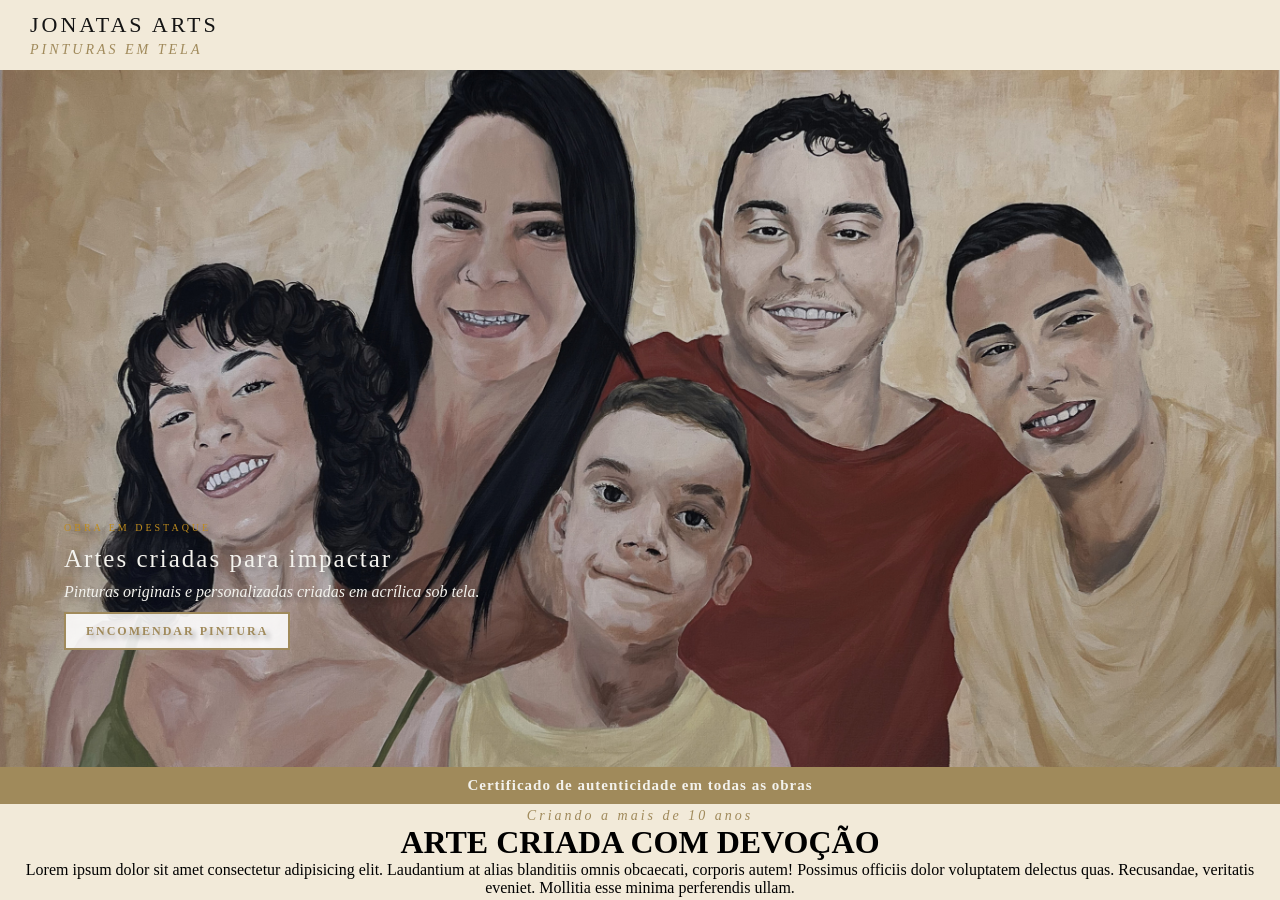
==== index.html @ 467273cc "Banner dourado  de 'autenticidade'" ====
<!doctype html>
<html lang="pt-br">
  <head>
    <meta charset="UTF-8" />
    <meta name="viewport" content="width=device-width, initial-scale=1.0" />
    <link rel="stylesheet" href="style.css" />

    <link
      rel="shortcut icon"
      href="multimidia/LOGO OFICIAL3.1.png"
      type="image/x-icon"/>

    <title>Jonatas Arts</title>
  </head>

  <body>

    <header>
      <div class="logo">
        <h1>JONATAS ARTS</h1>
        <h2>PINTURAS EM TELA</h2>
      </div>
    </header>

    <section class="banner-inicial">
      <div class="conteudo-banner">
        <p>OBRA EM DESTAQUE</p>
        <h1>Artes criadas para impactar</h1>
        <h2>Pinturas originais e personalizadas criadas em acrílica sob tela.</h2>
        <a class="btn-encomendar" href="#wa.me/5535998554749" target="_blank">ENCOMENDAR PINTURA</a>
      </div>
      <div class="autenticidade">
      <h2>Certificado de autenticidade em todas as obras</h2>
      </div>
    </section>
    
    <div class="introducao">
        <h2>Criando a mais de 10 anos</h2>
        <h1>ARTE CRIADA COM DEVOÇÃO</h1>
        <p> Lorem ipsum dolor sit amet consectetur adipisicing elit. Laudantium at alias blanditiis omnis obcaecati, corporis autem! Possimus officiis dolor voluptatem delectus quas. Recusandae, veritatis eveniet. Mollitia esse minima perferendis ullam.</p>
    </div>

  </body>
</html>
---- style.css ----
/* !!!Editar as fontes do documento!!!*/

* {
  margin: 0;
  padding: 0;
  box-sizing: border-box;
}
body{
    background-color: #f2ead9;
}

header {
    background-color: #f2ead9;
    height: 70px;
    display: flex;
    align-items: center;
    justify-content: flex-start;
    padding: 30px;
}

.logo h1 {
    font-family: "Playfair Display", serif;
    font-weight: 500;
    font-size: 22px;
    letter-spacing: 3px;
    color: #141414;
}

.logo h2 {
    font-family: "Playfair Display", serif;
    font-style: italic;
    font-weight: 500;
    font-size: 14px;
    letter-spacing: 3px;
    color: #a08a5b;
    margin-top: 4px;
}


.banner-inicial{
   position: relative;
   min-height: 80vh;
   justify-content: flex-start;
   background-image: url(multimidia/banner-P.jpg);
   background-size: cover;
   background-position: center;
   background-repeat: no-repeat;
   background-attachment: scroll;
}

.conteudo-banner{
    padding-top: 50vh;
    padding-left: 5%;
    padding-bottom: 5%;
    margin-bottom: 5%;
    text-shadow: 4px 4px 5px rgba(0, 0, 0, 0.3);

}

.conteudo-banner p{
    font-family: 'allrounder monument', serif;
    font-size: 10px;
    color:#bf8c1e;
    letter-spacing: 3px;
    padding: 2px 0px ;
    margin-bottom: 10px ;
    font-weight: 100;
    text-shadow: 4px 4px 5px rgba(0, 0, 0, 0.451);
}
.conteudo-banner h1{
    font-size: 25px;
    color: #f3f2ed;
    margin-bottom: 10px;
    font-family: ''allrounder monument', serif';
    letter-spacing: 2px;
    font-weight: 400;
    width: 90%;
}
.conteudo-banner h2{
    font-size: 16px;
    color: #f3f2ed;
    margin-bottom: 20px;
    font-family:  ;
    font-weight: 500;
    font-style: italic;
     width: 90%;
}

.btn-encomendar{
    font-size: 12px;
    letter-spacing: 2px;
    font-weight: 600;
    color: #a08a5b;
    text-decoration: none;
    padding: 10px 20px ;
    background-color: #ffffffe2;
    border: 2px solid#a08a5b;

}

.autenticidade{
    display: flex;
    align-items: center;
    justify-content: center;
    background-color: #a08a5b;
    color: #f3f2ed;
    padding: 10px 14px;
    letter-spacing: 1px;
    font-size: 10px;
    font-weight:300;
    flex-wrap: wrap;


}
.introducao{
    background-color: #f2ead9;
    text-align: center;

}

.introducao h2{
    font-style: italic;
    font-weight: 500;
    font-size: 14px;
    letter-spacing: 3px;
    color: #a08a5b;
    margin-top: 4px;

}

@media(min-width: 480px){ /* tablets e notebooks*/
.banner-inicial{
    background-image: url(multimidia/banner-M.jpg);
}

.conteudo-banner {
    padding-top: 50vh;
}

}

@media(min-width:1050px ){  /* monitores maiores */


}
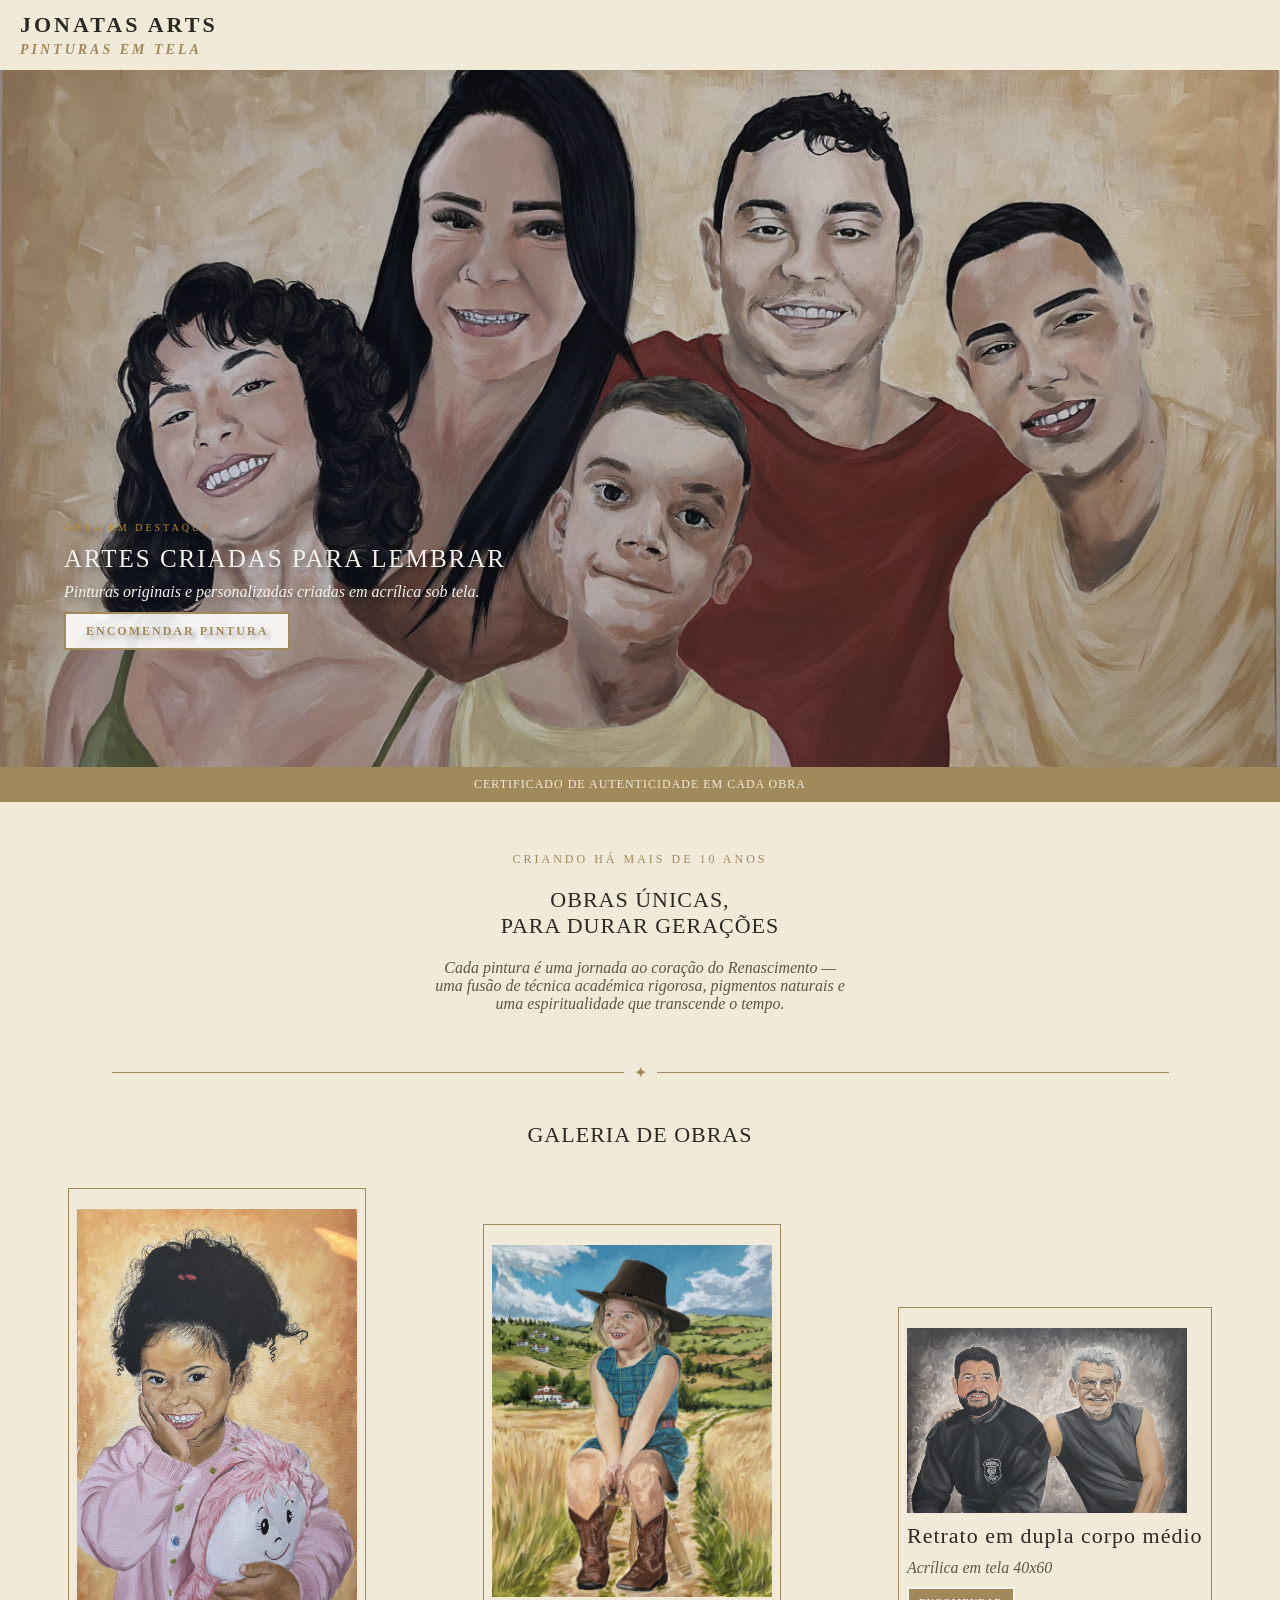
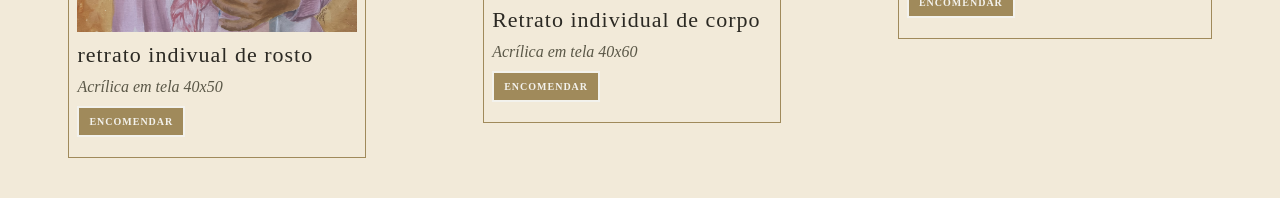
==== commit a5cea7fa: "Galeria de Arte Criei os cards da galeria de arte e os links para wpp." ====
--- a/index.html
+++ b/index.html
@@ -25,19 +25,51 @@
     <section class="banner-inicial">
       <div class="conteudo-banner">
         <p>OBRA EM DESTAQUE</p>
-        <h1>Artes criadas para impactar</h1>
+        <h1>ARTES CRIADAS PARA LEMBRAR</h1>
         <h2>Pinturas originais e personalizadas criadas em acrílica sob tela.</h2>
-        <a class="btn-encomendar" href="#wa.me/5535998554749" target="_blank">ENCOMENDAR PINTURA</a>
+        <a class="btn-encomendar" href="https://wa.me/5535998554749?text=Ol%C3%A1!%20Gostaria%20de%20saber%20mais%20sobre%20seu%20trabalho." target="_blank">ENCOMENDAR PINTURA</a>
       </div>
       <div class="autenticidade">
-      <h2>Certificado de autenticidade em todas as obras</h2>
+      <p>CERTIFICADO DE AUTENTICIDADE EM CADA OBRA</p>
       </div>
     </section>
     
     <div class="introducao">
-        <h2>Criando a mais de 10 anos</h2>
-        <h1>ARTE CRIADA COM DEVOÇÃO</h1>
-        <p> Lorem ipsum dolor sit amet consectetur adipisicing elit. Laudantium at alias blanditiis omnis obcaecati, corporis autem! Possimus officiis dolor voluptatem delectus quas. Recusandae, veritatis eveniet. Mollitia esse minima perferendis ullam.</p>
+        <h2>CRIANDO HÁ MAIS DE 10 ANOS</h2>
+        <h1>OBRAS ÚNICAS, <br> PARA DURAR GERAÇÕES</h1>
+        <p> Cada pintura é uma jornada ao coração do Renascimento — uma fusão de técnica académica rigorosa, pigmentos naturais e uma espiritualidade que transcende o tempo.</p>
+    </div>
+    
+    <div class="divisor">
+      <hr class="line">
+      <span class="estrela">✦</span>
+      <hr class="line">
+    </div>
+
+     <h1 class="titulo-galeria">GALERIA DE OBRAS </h1>
+
+    <div class="galeria-pinturas"> 
+      <div class="layout-pintura">
+        <img class="pintura" src="multimidia/menina-de-rosa.png" alt="retrato indivudual de rosto">
+        <h1 class="titulo-pintura">retrato indivual de rosto</h1>
+        <p class="descricao-pintura">Acrílica em tela 40x50</p>
+         <a class="btn-encomendar-p" href="https://wa.me/5535998554749?text=Ol%C3%A1%2C%20Gostaria%20de%20fazer%20um%20or%C3%A7amento!" target="_blank">ENCOMENDAR</a>
+      </div>
+
+      <div class="layout-pintura">
+        <img class="pintura" src="multimidia/menina-de-chapeu.png" alt="Retrato individual de corpo">
+        <h1 class="titulo-pintura">Retrato individual de corpo</h1>
+        <p class="descricao-pintura">Acrílica em tela 40x60</p>
+         <a class="btn-encomendar-p" href="https://wa.me/5535998554749?text=Ol%C3%A1%2C%20Gostaria%20de%20fazer%20um%20or%C3%A7amento!" target="_blank">ENCOMENDAR</a>
+      </div>
+
+      <div class="layout-pintura">
+        <img class="pintura" src="multimidia/pai.png" alt="Retrato individual de corpo">
+        <h1 class="titulo-pintura">Retrato em dupla corpo médio</h1>
+        <p class="descricao-pintura">Acrílica em tela 40x60</p>
+         <a class="btn-encomendar-p" href="https://wa.me/5535998554749?text=Ol%C3%A1%2C%20Gostaria%20de%20fazer%20um%20or%C3%A7amento!" target="_blank">ENCOMENDAR</a>
+      </div>
+
     </div>
 
   </body>
--- a/style.css
+++ b/style.css
@@ -10,28 +10,24 @@
 }
 
 header {
+    display: flex;
+    align-items: center;
+    justify-content: flex-start;
+    padding: 15px 20px;
     background-color: #f2ead9;
     height: 70px;
-    display: flex;
-    align-items: center;
-    justify-content: flex-start;
-    padding: 30px;
+    letter-spacing: 3px;
+    font-weight: 500;
 }
 
 .logo h1 {
-    font-family: "Playfair Display", serif;
-    font-weight: 500;
-    font-size: 22px;
-    letter-spacing: 3px;
-    color: #141414;
+    font-size: 22px;
+    color: #2B2923;
 }
 
 .logo h2 {
-    font-family: "Playfair Display", serif;
-    font-style: italic;
-    font-weight: 500;
+    font-style: italic;
     font-size: 14px;
-    letter-spacing: 3px;
     color: #a08a5b;
     margin-top: 4px;
 }
@@ -58,7 +54,6 @@
 }
 
 .conteudo-banner p{
-    font-family: 'allrounder monument', serif;
     font-size: 10px;
     color:#bf8c1e;
     letter-spacing: 3px;
@@ -70,27 +65,25 @@
 .conteudo-banner h1{
     font-size: 25px;
     color: #f3f2ed;
+    font-weight: 400;
+    letter-spacing: 2px;
     margin-bottom: 10px;
-    font-family: ''allrounder monument', serif';
-    letter-spacing: 2px;
-    font-weight: 400;
     width: 90%;
 }
 .conteudo-banner h2{
     font-size: 16px;
     color: #f3f2ed;
+    font-weight: 500;
+    font-style: italic;
     margin-bottom: 20px;
-    font-family:  ;
-    font-weight: 500;
-    font-style: italic;
-     width: 90%;
+    width: 90%;
 }
 
 .btn-encomendar{
     font-size: 12px;
+    color: #a08a5b;
+    font-weight: 600;
     letter-spacing: 2px;
-    font-weight: 600;
-    color: #a08a5b;
     text-decoration: none;
     padding: 10px 20px ;
     background-color: #ffffffe2;
@@ -102,30 +95,122 @@
     display: flex;
     align-items: center;
     justify-content: center;
+    text-align: center;
     background-color: #a08a5b;
+    padding: 10px 5px;
+    flex-wrap: wrap;
+}
+.autenticidade p {
+    font-size: 12px;
+    color: #f2ead9;
+    letter-spacing: 1px;
+    font-weight: 100;
+}
+.introducao{
+    display: flex;
+    flex-direction: column;
+    align-items: center;
+    text-align: center;
+    justify-content: center;
+    color: #2B2923;
+    text-align: center;
+    max-width: 450px;
+    margin: 0 auto;
+    padding: 50px 20px;
+}
+
+.introducao h2{
+    font-size: 12px;
+    color: #a08a5b;
+    font-weight: 100;
+    letter-spacing: 3px;
+}
+
+.introducao h1{
+    font-size: 22px;
+    font-weight: 100;
+    letter-spacing: 1px;
+    padding-top: 20px;
+}
+.introducao p{
+    font-size: 16px;
+    color: #5a5747;
+    font-weight: 100;
+    font-style: italic;
+    padding-top: 20px;
+
+}
+.divisor{
+    display: flex;
+    gap: 10px;
+    align-items: center;
+    justify-content: center;
+}
+.line{
+  border: none;
+  height: 1px; 
+  width: 40%;
+  background-color: #a08a5b; 
+}
+.estrela{
+  color: #a08a5b;
+}
+
+.titulo-galeria{
+    font-size: 22px;
+    color: #2B2923;
+    font-weight: 100;
+    letter-spacing: 1px;
+    padding-top: 40px;
+    text-align: center;
+}
+.galeria-pinturas{
+    display: flex;
+    flex-wrap: wrap;
+    margin: 0 auto;
+    align-items: center;
+    justify-content: center;
+    padding: 40px 20px;
+    gap:20px ;
+   
+}
+
+.layout-pintura{
+    display: flex;
+    flex-direction: column;
+    margin: 0 auto;
+    align-items: flex-start;
+    justify-content: flex-start;
+    padding: 20px 8px;
+    border: 1px solid #a08a5b;
+}
+.pintura{
+  
+    width: 280px;
+}
+.titulo-pintura{
+    font-size: 22px;
+    color: #2B2923;
+    font-weight: 100;
+    letter-spacing: 1px;
+    padding-top: 10px;
+}
+.descricao-pintura{
+    font-size: 16px;
+    color: #5a5747;
+    font-weight: 100;
+    font-style: italic;
+    padding: 10px 0px;
+}
+.btn-encomendar-p{
+    font-size: 10px;
     color: #f3f2ed;
-    padding: 10px 14px;
-    letter-spacing: 1px;
-    font-size: 10px;
-    font-weight:300;
-    flex-wrap: wrap;
-
-
-}
-.introducao{
-    background-color: #f2ead9;
-    text-align: center;
-
-}
-
-.introducao h2{
-    font-style: italic;
-    font-weight: 500;
-    font-size: 14px;
-    letter-spacing: 3px;
-    color: #a08a5b;
-    margin-top: 4px;
-
+    font-weight: 700;
+    letter-spacing: 1px;
+    text-decoration: none;
+    padding: 8px 10px ;
+    background-color: #a08a5b;
+    border: 2px solid#f3f2ed;
 }
 
 @media(min-width: 480px){ /* tablets e notebooks*/
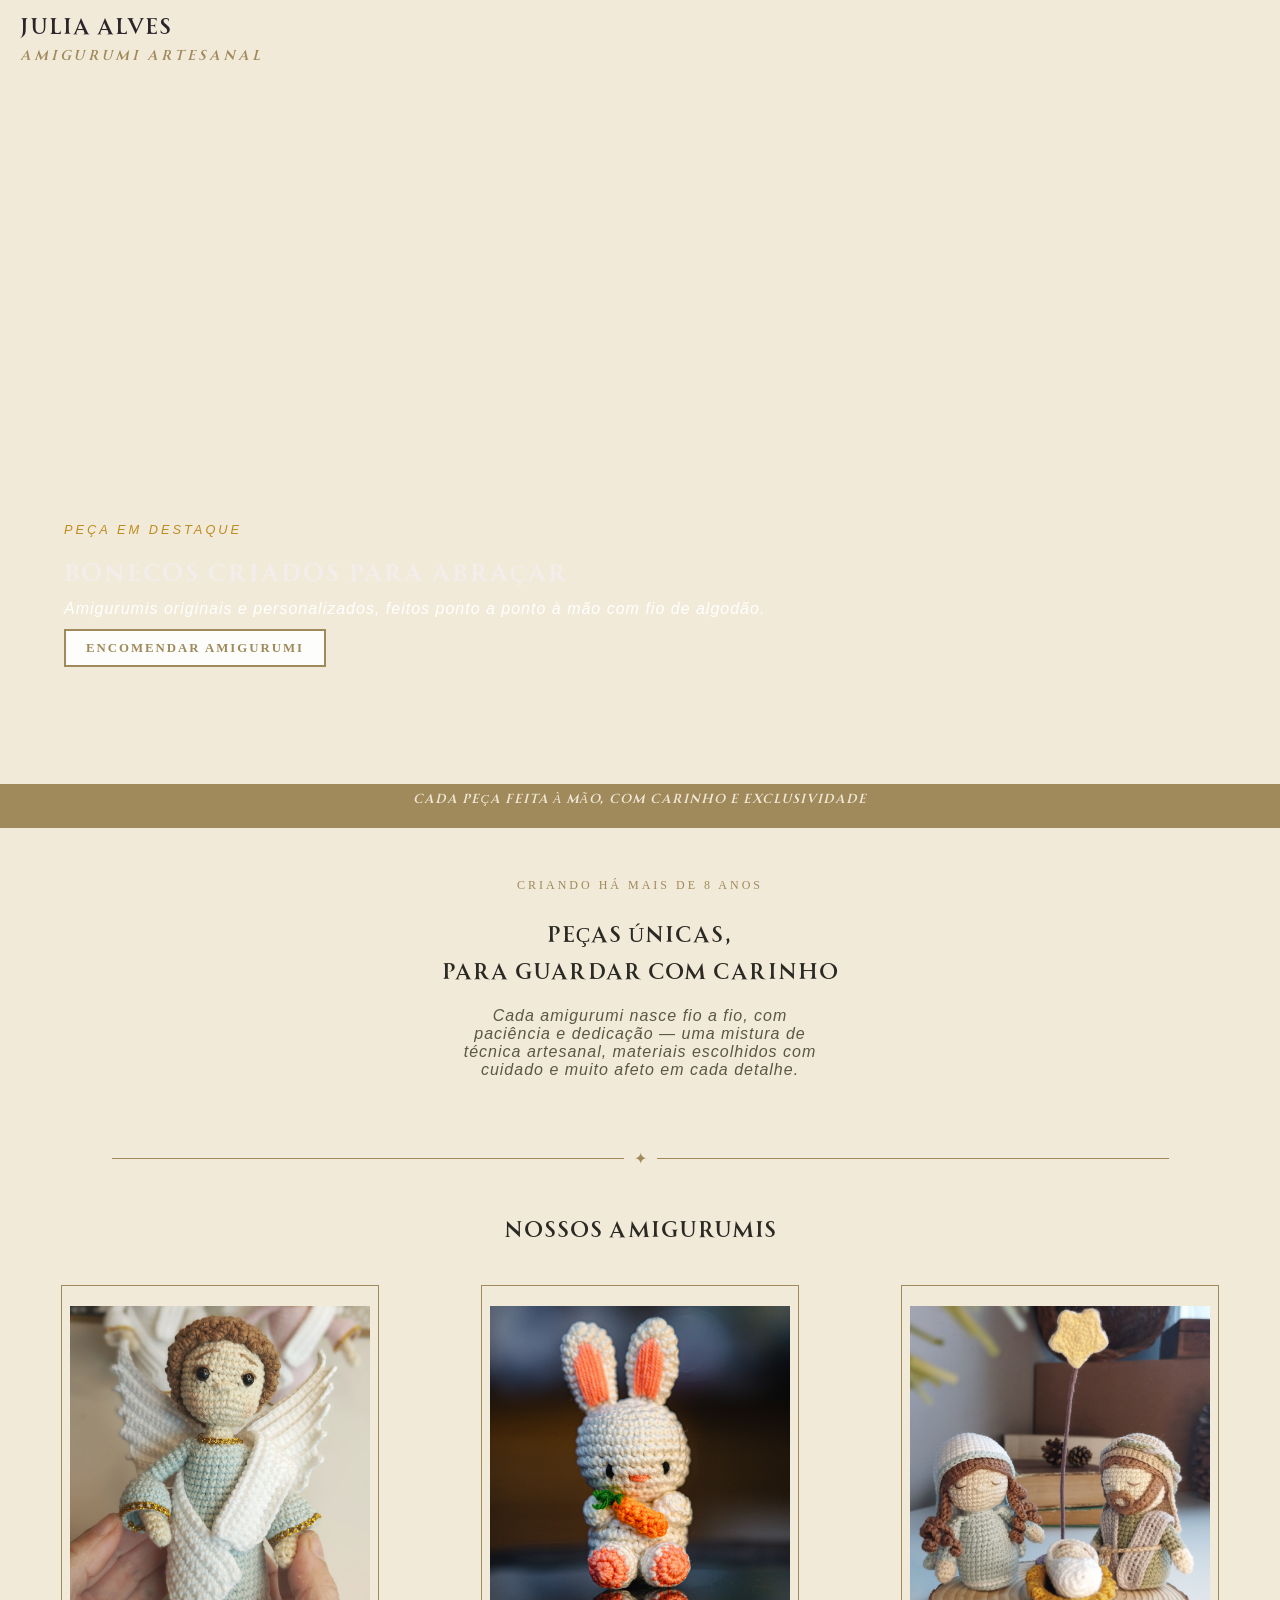
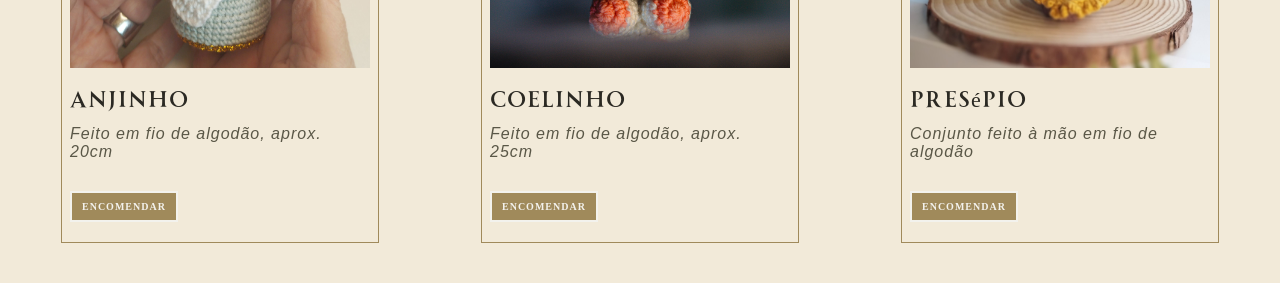
==== commit 4b7f9ab2: "Mudança de planos" ====
--- a/index.html
+++ b/index.html
@@ -4,40 +4,41 @@
     <meta charset="UTF-8" />
     <meta name="viewport" content="width=device-width, initial-scale=1.0" />
     <link rel="stylesheet" href="style.css" />
+    <link rel="shortcut icon" href="multimidia/flor.svg" type="image/x-icon">
 
     <link
       rel="shortcut icon"
-      href="multimidia/LOGO OFICIAL3.1.png"
+      href="#"
       type="image/x-icon"/>
 
-    <title>Jonatas Arts</title>
+    <title>Julia Amigurumi</title>
   </head>
 
   <body>
 
     <header>
       <div class="logo">
-        <h1>JONATAS ARTS</h1>
-        <h2>PINTURAS EM TELA</h2>
+        <h1>JULIA ALVES</h1>
+        <h2>AMIGURUMI ARTESANAL</h2>
       </div>
     </header>
 
     <section class="banner-inicial">
       <div class="conteudo-banner">
-        <p>OBRA EM DESTAQUE</p>
-        <h1>ARTES CRIADAS PARA LEMBRAR</h1>
-        <h2>Pinturas originais e personalizadas criadas em acrílica sob tela.</h2>
-        <a class="btn-encomendar" href="https://wa.me/5535998554749?text=Ol%C3%A1!%20Gostaria%20de%20saber%20mais%20sobre%20seu%20trabalho." target="_blank">ENCOMENDAR PINTURA</a>
+        <p class="tag-banner">PEÇA EM DESTAQUE</p>
+        <h1>BONECOS CRIADOS PARA ABRAÇAR</h1>
+        <p class="subtitulo-banner">Amigurumis originais e personalizados, feitos ponto a ponto à mão com fio de algodão.</p>
+        <a class="btn-encomendar" href="#" target="_blank">ENCOMENDAR AMIGURUMI</a>
       </div>
       <div class="autenticidade">
-      <p>CERTIFICADO DE AUTENTICIDADE EM CADA OBRA</p>
+      <p>CADA PEÇA FEITA À MÃO, COM CARINHO E EXCLUSIVIDADE</p>
       </div>
     </section>
     
     <div class="introducao">
-        <h2>CRIANDO HÁ MAIS DE 10 ANOS</h2>
-        <h1>OBRAS ÚNICAS, <br> PARA DURAR GERAÇÕES</h1>
-        <p> Cada pintura é uma jornada ao coração do Renascimento — uma fusão de técnica académica rigorosa, pigmentos naturais e uma espiritualidade que transcende o tempo.</p>
+        <h2>CRIANDO HÁ MAIS DE 8 ANOS</h2>
+        <h1>PEÇAS ÚNICAS, <br> PARA GUARDAR COM CARINHO</h1>
+        <p> Cada amigurumi nasce fio a fio, com paciência e dedicação — uma mistura de técnica artesanal, materiais escolhidos com cuidado e muito afeto em cada detalhe.</p>
     </div>
     
     <div class="divisor">
@@ -46,28 +47,28 @@
       <hr class="line">
     </div>
 
-     <h1 class="titulo-galeria">GALERIA DE OBRAS </h1>
+     <h1 class="titulo-galeria">NOSSOS AMIGURUMIS</h1>
 
     <div class="galeria-pinturas"> 
       <div class="layout-pintura">
-        <img class="pintura" src="multimidia/menina-de-rosa.png" alt="retrato indivudual de rosto">
-        <h1 class="titulo-pintura">retrato indivual de rosto</h1>
-        <p class="descricao-pintura">Acrílica em tela 40x50</p>
-         <a class="btn-encomendar-p" href="https://wa.me/5535998554749?text=Ol%C3%A1%2C%20Gostaria%20de%20fazer%20um%20or%C3%A7amento!" target="_blank">ENCOMENDAR</a>
+        <img class="pintura" src="multimidia/anjinho-p.jpg" alt="retrato indivudual de rosto">
+        <h1 class="titulo-pintura">Anjinho</h1>
+        <p class="descricao-pintura">Feito em fio de algodão, aprox. 20cm</p>
+         <a class="btn-encomendar-p" href="#" target="_blank">ENCOMENDAR</a>
       </div>
 
       <div class="layout-pintura">
-        <img class="pintura" src="multimidia/menina-de-chapeu.png" alt="Retrato individual de corpo">
-        <h1 class="titulo-pintura">Retrato individual de corpo</h1>
-        <p class="descricao-pintura">Acrílica em tela 40x60</p>
-         <a class="btn-encomendar-p" href="https://wa.me/5535998554749?text=Ol%C3%A1%2C%20Gostaria%20de%20fazer%20um%20or%C3%A7amento!" target="_blank">ENCOMENDAR</a>
+        <img class="pintura" src="multimidia/coelinho-p.jpg" alt="Retrato individual de corpo">
+        <h1 class="titulo-pintura">coelinho</h1>
+        <p class="descricao-pintura">Feito em fio de algodão, aprox. 25cm</p>
+         <a class="btn-encomendar-p" href="#" target="_blank">ENCOMENDAR</a>
       </div>
 
       <div class="layout-pintura">
-        <img class="pintura" src="multimidia/pai.png" alt="Retrato individual de corpo">
-        <h1 class="titulo-pintura">Retrato em dupla corpo médio</h1>
-        <p class="descricao-pintura">Acrílica em tela 40x60</p>
-         <a class="btn-encomendar-p" href="https://wa.me/5535998554749?text=Ol%C3%A1%2C%20Gostaria%20de%20fazer%20um%20or%C3%A7amento!" target="_blank">ENCOMENDAR</a>
+        <img class="pintura" src="multimidia/familia-p.jpg" alt="Retrato individual de corpo">
+        <h1 class="titulo-pintura">Presépio</h1>
+        <p class="descricao-pintura">Conjunto feito à mão em fio de algodão</p>
+         <a class="btn-encomendar-p" href="#" target="_blank">ENCOMENDAR</a>
       </div>
 
     </div>
--- a/style.css
+++ b/style.css
@@ -1,12 +1,43 @@
-/* !!!Editar as fontes do documento!!!*/
+@font-face{
+    font-family:  'Allrounder';  
+    src: url('fontes/Allrounder Monument Test/AllrounderMonumentTest-Book.otf') format(OpenType);
+    src: url('fontes/Allrounder Monument Test/AllrounderMonumentTest-Regular.otf') format(OpenType);
+    src: url('fontes/Allrounder Monument Test/AllrounderMonumentTest-Medium.otf') format(OpenType);
+}
+
+@import url('https://fonts.googleapis.com/css2?family=Montserrat:ital,wght@0,100..900;1,100..900&display=swap');
+
 
 * {
   margin: 0;
   padding: 0;
   box-sizing: border-box;
 }
+
 body{
     background-color: #f2ead9;
+}
+
+h1{
+    font-family: 'Allrounder',serif;
+    font-weight: 100;
+    font-size: 1.5em;
+    letter-spacing: 1px;
+}
+
+h2{
+   font-size: 1.2em;
+}
+
+p{
+    font-family: "Montserrat", sans-serif;
+    font-size: 1em;
+    color: #f3f2ed;
+    font-weight: 100;
+    letter-spacing: 1px;
+    font-style: italic;
+    margin-bottom: 20px;
+    width: 90%;
 }
 
 header {
@@ -22,65 +53,61 @@
 
 .logo h1 {
     font-size: 22px;
-    color: #2B2923;
+    font-family: 'Allrounder',serif;
+    font-weight: 100;
+    color: #2b232a;
 }
 
 .logo h2 {
+    font-family: 'Allrounder',serif;
+    font-weight: 100;
     font-style: italic;
     font-size: 14px;
     color: #a08a5b;
-    margin-top: 4px;
 }
 
 
 .banner-inicial{
    position: relative;
-   min-height: 80vh;
+   min-height: 70vh;
    justify-content: flex-start;
-   background-image: url(multimidia/banner-P.jpg);
+   background-image: url(multimidia/banner-p.jpg);
    background-size: cover;
    background-position: center;
    background-repeat: no-repeat;
    background-attachment: scroll;
 }
-
 .conteudo-banner{
     padding-top: 50vh;
     padding-left: 5%;
     padding-bottom: 5%;
     margin-bottom: 5%;
-    text-shadow: 4px 4px 5px rgba(0, 0, 0, 0.3);
-
-}
-
-.conteudo-banner p{
-    font-size: 10px;
+    
+
+}
+.tag-banner{
+    font-size: 0.8em;
     color:#bf8c1e;
     letter-spacing: 3px;
     padding: 2px 0px ;
     margin-bottom: 10px ;
     font-weight: 100;
-    text-shadow: 4px 4px 5px rgba(0, 0, 0, 0.451);
 }
 .conteudo-banner h1{
-    font-size: 25px;
-    color: #f3f2ed;
+    font-size: 1.5em;
+    color: #f3eded;
     font-weight: 400;
     letter-spacing: 2px;
     margin-bottom: 10px;
     width: 90%;
-}
-.conteudo-banner h2{
-    font-size: 16px;
-    color: #f3f2ed;
-    font-weight: 500;
-    font-style: italic;
-    margin-bottom: 20px;
-    width: 90%;
+    
+}
+.subtitulo-banner{
+    color: #ffffff;
 }
 
 .btn-encomendar{
-    font-size: 12px;
+    font-size: 0.8em;
     color: #a08a5b;
     font-weight: 600;
     letter-spacing: 2px;
@@ -92,18 +119,20 @@
 }
 
 .autenticidade{
-    display: flex;
-    align-items: center;
+    margin: auto;
+    display: flex;
     justify-content: center;
     text-align: center;
     background-color: #a08a5b;
-    padding: 10px 5px;
+    padding-top: 2px;
     flex-wrap: wrap;
+    max-height: 55px;
 }
 .autenticidade p {
-    font-size: 12px;
+    font-family: 'Allrounder',serif;
+    font-size: 0.8em;
     color: #f2ead9;
-    letter-spacing: 1px;
+    letter-spacing: px;
     font-weight: 100;
 }
 .introducao{
@@ -167,7 +196,6 @@
 .galeria-pinturas{
     display: flex;
     flex-wrap: wrap;
-    margin: 0 auto;
     align-items: center;
     justify-content: center;
     padding: 40px 20px;
@@ -176,6 +204,7 @@
 }
 
 .layout-pintura{
+    max-width: 350px;
     display: flex;
     flex-direction: column;
     margin: 0 auto;
@@ -185,10 +214,12 @@
     border: 1px solid #a08a5b;
 }
 .pintura{
-  
-    width: 280px;
+    width: 300px;
+    align-items: center;
+    justify-content: center;
 }
 .titulo-pintura{
+    max-width: 290px;
     font-size: 22px;
     color: #2B2923;
     font-weight: 100;
@@ -196,6 +227,7 @@
     padding-top: 10px;
 }
 .descricao-pintura{
+    max-width: 290px;
     font-size: 16px;
     color: #5a5747;
     font-weight: 100;
@@ -215,16 +247,12 @@
 
 @media(min-width: 480px){ /* tablets e notebooks*/
 .banner-inicial{
-    background-image: url(multimidia/banner-M.jpg);
-}
-
-.conteudo-banner {
-    padding-top: 50vh;
-}
-
-}
+    background-image: url(multimidia/banner-p.jpg);
+}
+
 
 @media(min-width:1050px ){  /* monitores maiores */
-
-
-}
+.banner-inicial{
+    background-image: url(multimidia/banner-p.jpg);
+
+}
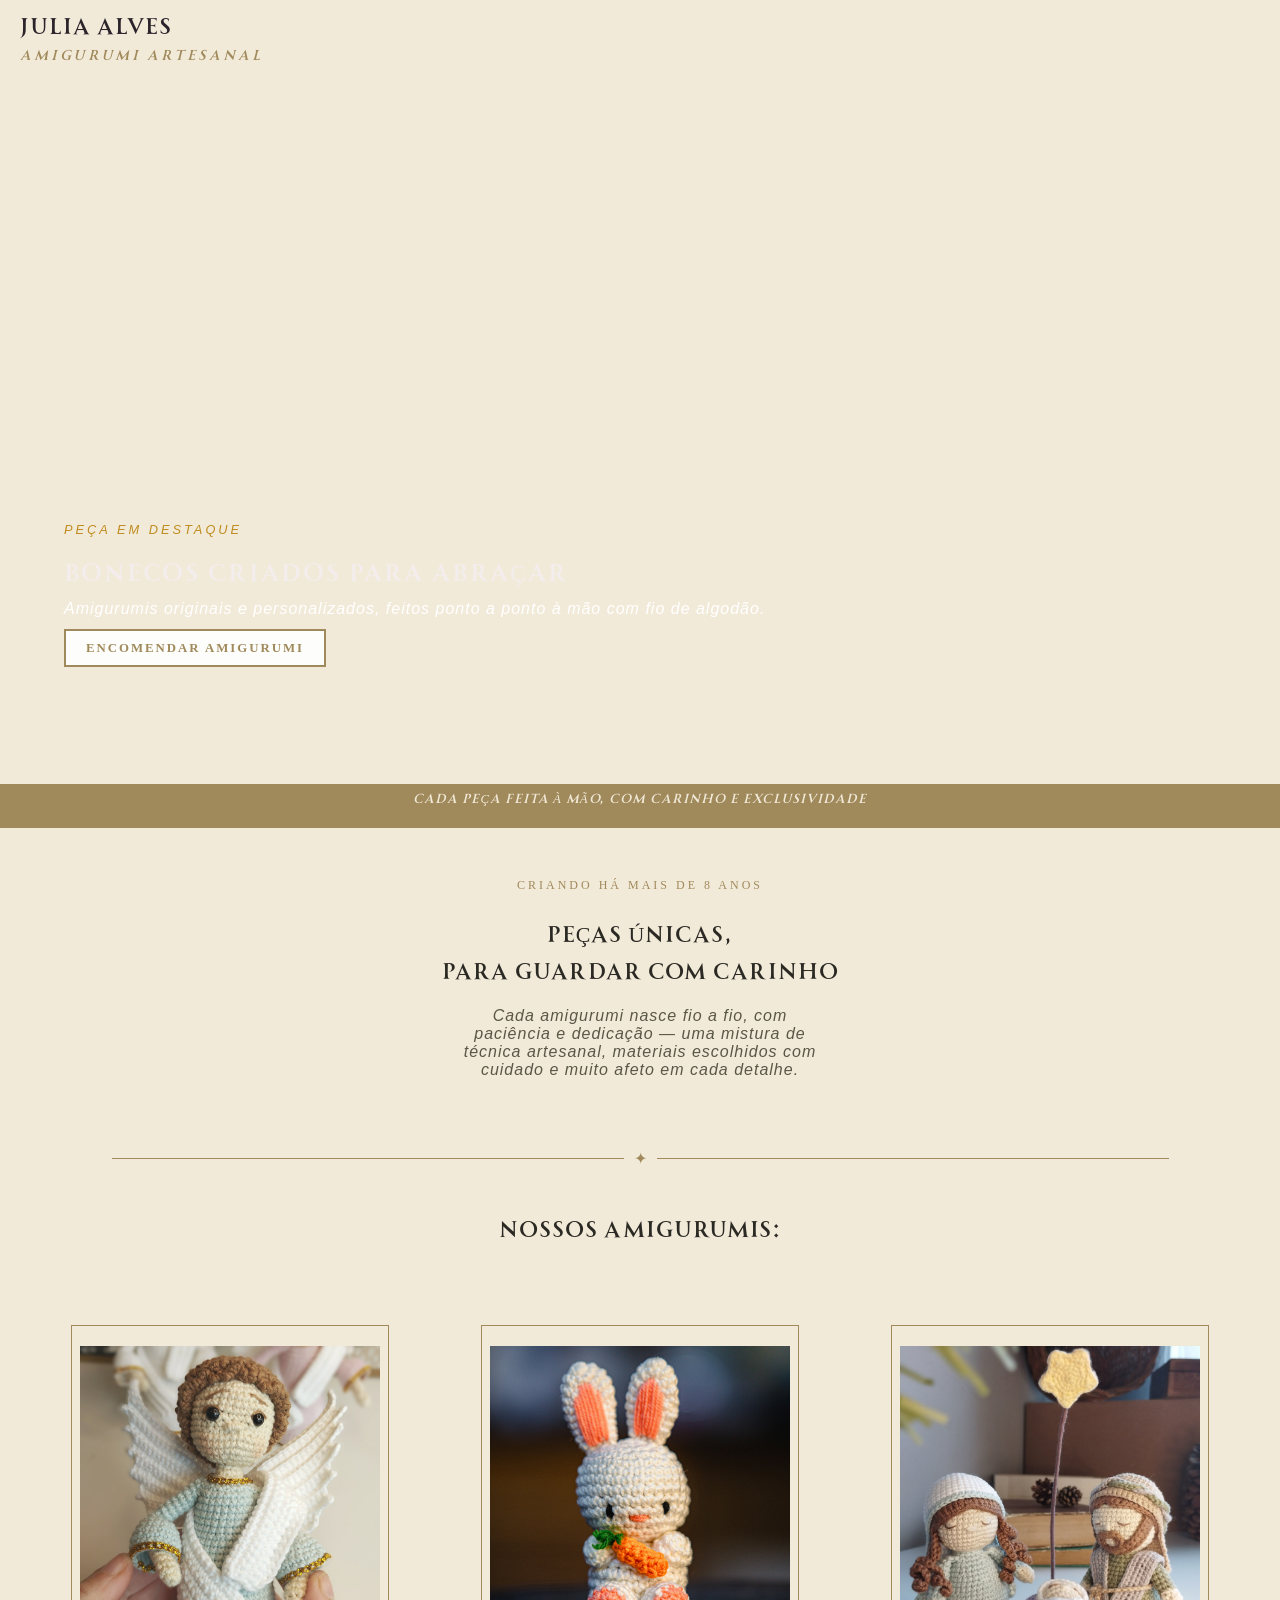
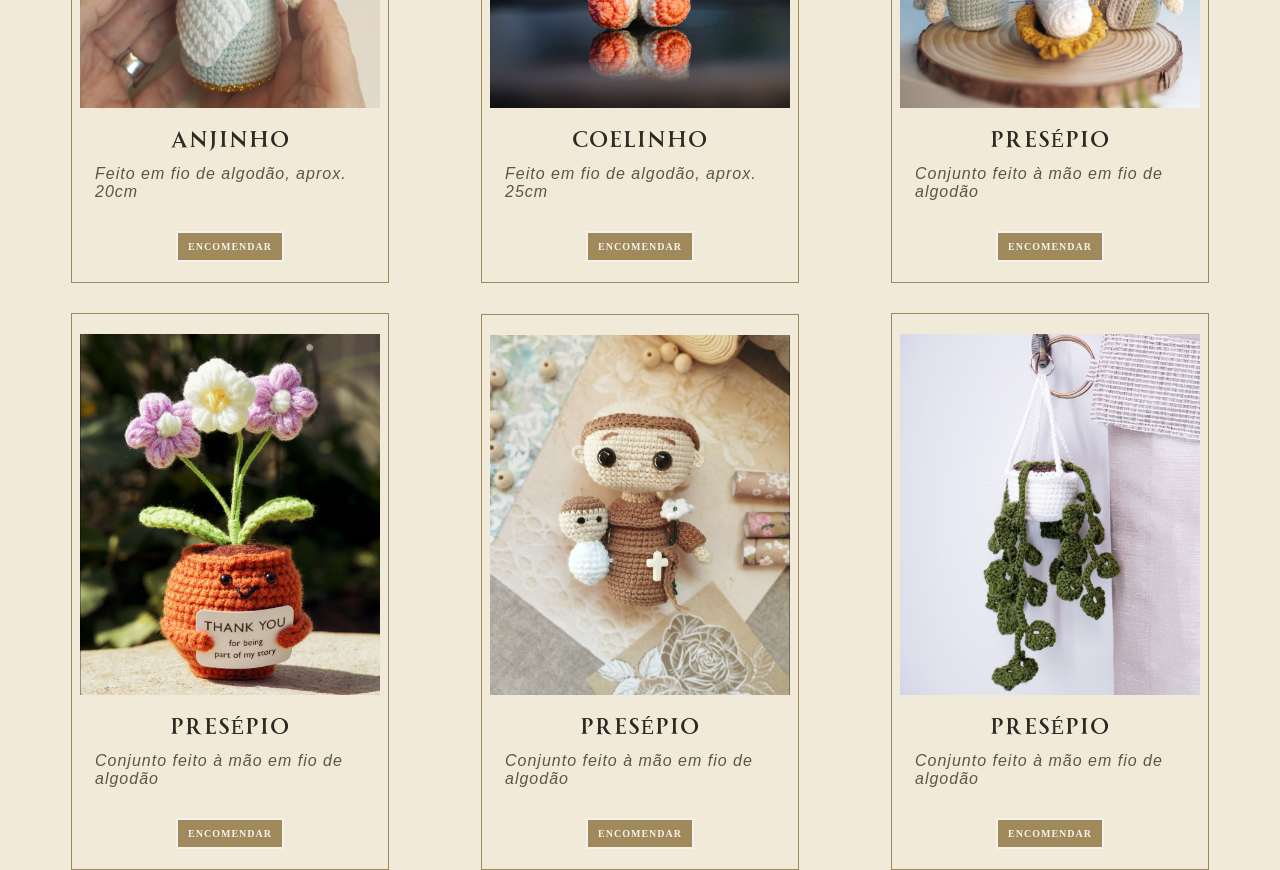
==== commit ff385b6d: "galeria de amigurumis" ====
--- a/index.html
+++ b/index.html
@@ -47,26 +47,47 @@
       <hr class="line">
     </div>
 
-     <h1 class="titulo-galeria">NOSSOS AMIGURUMIS</h1>
+     <h1 class="titulo-galeria"> NOSSOS AMIGURUMIS:</h1>
 
-    <div class="galeria-pinturas"> 
-      <div class="layout-pintura">
-        <img class="pintura" src="multimidia/anjinho-p.jpg" alt="retrato indivudual de rosto">
+    <div class="galeria-amigurumis"> 
+      <div class="layout-produto">
+        <img class="amigurumi" src="multimidia/anjinho-p.jpg" alt="retrato indivudual de rosto">
         <h1 class="titulo-pintura">Anjinho</h1>
         <p class="descricao-pintura">Feito em fio de algodão, aprox. 20cm</p>
          <a class="btn-encomendar-p" href="#" target="_blank">ENCOMENDAR</a>
       </div>
 
-      <div class="layout-pintura">
-        <img class="pintura" src="multimidia/coelinho-p.jpg" alt="Retrato individual de corpo">
+      <div class="layout-produto">
+        <img class="amigurumi" src="multimidia/coelinho-p.jpg" alt="Retrato individual de corpo">
         <h1 class="titulo-pintura">coelinho</h1>
         <p class="descricao-pintura">Feito em fio de algodão, aprox. 25cm</p>
          <a class="btn-encomendar-p" href="#" target="_blank">ENCOMENDAR</a>
       </div>
 
-      <div class="layout-pintura">
-        <img class="pintura" src="multimidia/familia-p.jpg" alt="Retrato individual de corpo">
-        <h1 class="titulo-pintura">Presépio</h1>
+      <div class="layout-produto">
+        <img class="amigurumi" src="multimidia/familia-p.jpg" alt="Retrato individual de corpo">
+        <h1 class="titulo-pintura">PresÉpio</h1>
+        <p class="descricao-pintura">Conjunto feito à mão em fio de algodão</p>
+         <a class="btn-encomendar-p" href="#" target="_blank">ENCOMENDAR</a>
+      </div>
+
+      <div class="layout-produto">
+        <img class="amigurumi" src="multimidia/flor-p.jpg" alt="Retrato individual de corpo">
+        <h1 class="titulo-pintura">PresÉpio</h1>
+        <p class="descricao-pintura">Conjunto feito à mão em fio de algodão</p>
+         <a class="btn-encomendar-p" href="#" target="_blank">ENCOMENDAR</a>
+      </div>
+
+      <div class="layout-produto">
+        <img class="amigurumi" src="multimidia/jose-p.jpg" alt="Retrato individual de corpo">
+        <h1 class="titulo-pintura">PresÉpio</h1>
+        <p class="descricao-pintura">Conjunto feito à mão em fio de algodão</p>
+         <a class="btn-encomendar-p" href="#" target="_blank">ENCOMENDAR</a>
+      </div>
+
+      <div class="layout-produto">
+        <img class="amigurumi" src="multimidia/trepadeira-p.jpg" alt="Retrato individual de corpo">
+        <h1 class="titulo-pintura">PresÉpio</h1>
         <p class="descricao-pintura">Conjunto feito à mão em fio de algodão</p>
          <a class="btn-encomendar-p" href="#" target="_blank">ENCOMENDAR</a>
       </div>
--- a/style.css
+++ b/style.css
@@ -190,30 +190,31 @@
     color: #2B2923;
     font-weight: 100;
     letter-spacing: 1px;
-    padding-top: 40px;
-    text-align: center;
-}
-.galeria-pinturas{
+    padding: 40px 0px 80px 0px;
+    text-align: center;
+}
+.galeria-amigurumis{
     display: flex;
     flex-wrap: wrap;
     align-items: center;
     justify-content: center;
-    padding: 40px 20px;
-    gap:20px ;
-   
-}
-
-.layout-pintura{
+    gap: 30px ;
+    padding: 0px 40px;
+    max-width: 1300px;
+    margin: 0 auto;
+}
+
+.layout-produto{
     max-width: 350px;
     display: flex;
     flex-direction: column;
     margin: 0 auto;
-    align-items: flex-start;
+    align-items: center;
     justify-content: flex-start;
     padding: 20px 8px;
     border: 1px solid #a08a5b;
 }
-.pintura{
+.amigurumi{
     width: 300px;
     align-items: center;
     justify-content: center;
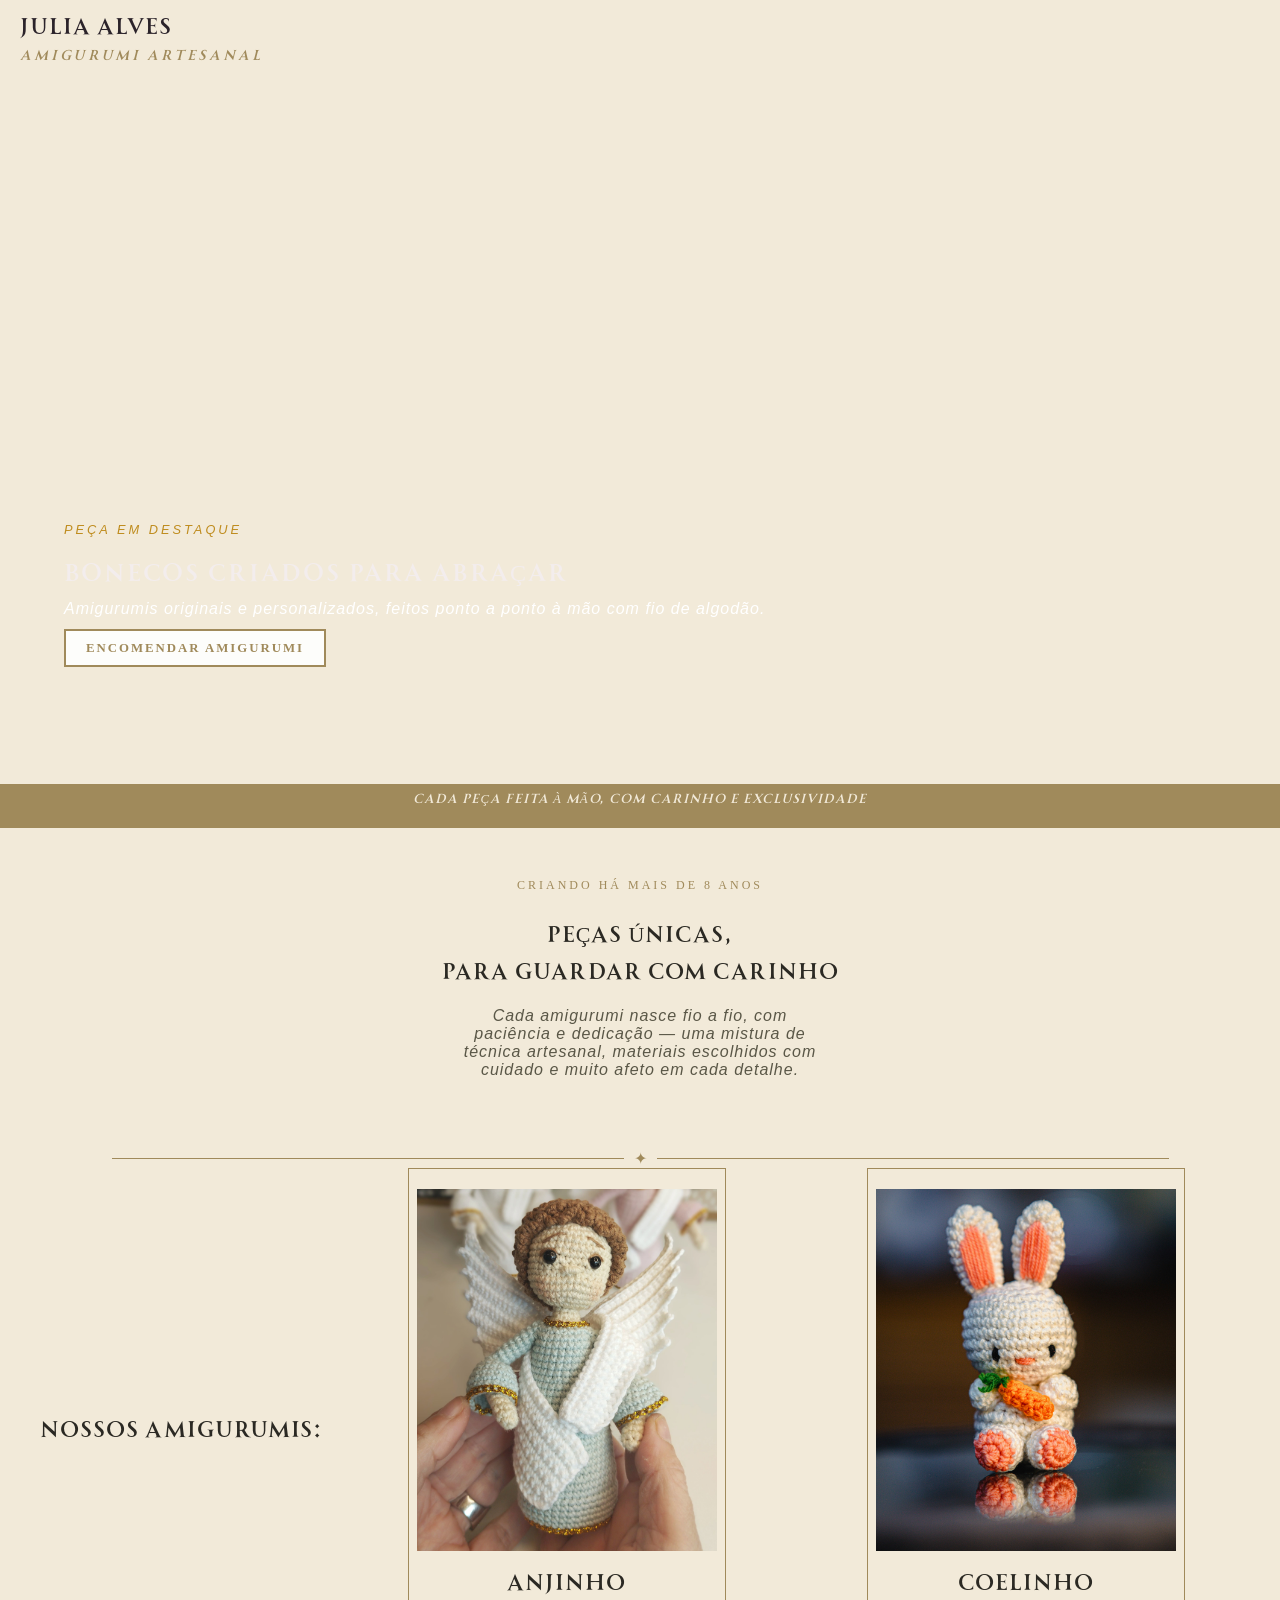
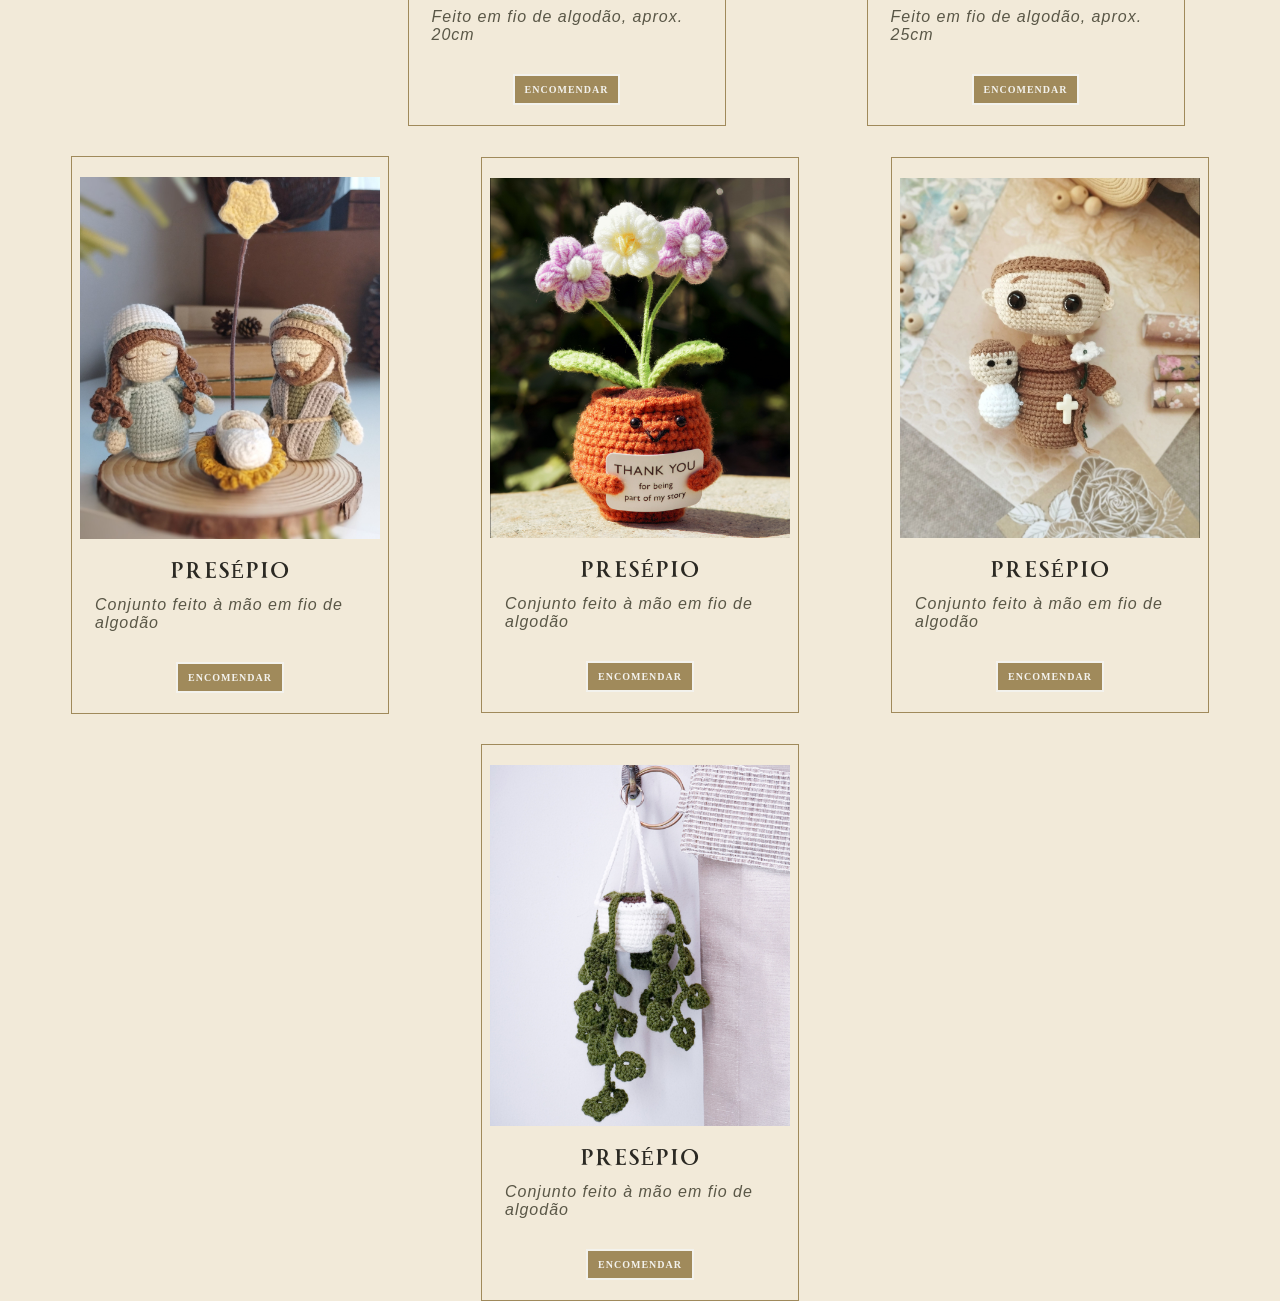
==== commit 890cf9f4: "Descrição correta das imagens Alterei a descrição e nome das imagens na seção galeria." ====
--- a/index.html
+++ b/index.html
@@ -23,76 +23,73 @@
       </div>
     </header>
 
-    <section class="banner-inicial">
-      <div class="conteudo-banner">
-        <p class="tag-banner">PEÇA EM DESTAQUE</p>
-        <h1>BONECOS CRIADOS PARA ABRAÇAR</h1>
-        <p class="subtitulo-banner">Amigurumis originais e personalizados, feitos ponto a ponto à mão com fio de algodão.</p>
-        <a class="btn-encomendar" href="#" target="_blank">ENCOMENDAR AMIGURUMI</a>
+    <main class="conteúdo">
+      <section class="banner-inicial">
+        <div class="conteudo-banner">
+          <p class="tag-banner">PEÇA EM DESTAQUE</p>
+          <h1>BONECOS CRIADOS PARA ABRAÇAR</h1>
+          <p class="subtitulo-banner">Amigurumis originais e personalizados, feitos ponto a ponto à mão com fio de algodão.</p>
+          <a class="btn-encomendar" href="#" target="_blank">ENCOMENDAR AMIGURUMI</a>
+        </div>
+        <div class="autenticidade">
+        <p>CADA PEÇA FEITA À MÃO, COM CARINHO E EXCLUSIVIDADE</p>
+        </div>
+      </section>
+      
+      
+      <div class="introducao">
+          <h2>CRIANDO HÁ MAIS DE 8 ANOS</h2>
+          <h1>PEÇAS ÚNICAS, <br> PARA GUARDAR COM CARINHO</h1>
+          <p> Cada amigurumi nasce fio a fio, com paciência e dedicação — uma mistura de técnica artesanal, materiais escolhidos com cuidado e muito afeto em cada detalhe.</p>
       </div>
-      <div class="autenticidade">
-      <p>CADA PEÇA FEITA À MÃO, COM CARINHO E EXCLUSIVIDADE</p>
-      </div>
-    </section>
-    
-    <div class="introducao">
-        <h2>CRIANDO HÁ MAIS DE 8 ANOS</h2>
-        <h1>PEÇAS ÚNICAS, <br> PARA GUARDAR COM CARINHO</h1>
-        <p> Cada amigurumi nasce fio a fio, com paciência e dedicação — uma mistura de técnica artesanal, materiais escolhidos com cuidado e muito afeto em cada detalhe.</p>
-    </div>
-    
-    <div class="divisor">
-      <hr class="line">
-      <span class="estrela">✦</span>
-      <hr class="line">
-    </div>
-
-     <h1 class="titulo-galeria"> NOSSOS AMIGURUMIS:</h1>
-
-    <div class="galeria-amigurumis"> 
-      <div class="layout-produto">
-        <img class="amigurumi" src="multimidia/anjinho-p.jpg" alt="retrato indivudual de rosto">
-        <h1 class="titulo-pintura">Anjinho</h1>
-        <p class="descricao-pintura">Feito em fio de algodão, aprox. 20cm</p>
-         <a class="btn-encomendar-p" href="#" target="_blank">ENCOMENDAR</a>
+      
+      <div class="divisor">
+        <hr class="line">
+        <span class="estrela">✦</span>
+        <hr class="line">
       </div>
 
-      <div class="layout-produto">
-        <img class="amigurumi" src="multimidia/coelinho-p.jpg" alt="Retrato individual de corpo">
-        <h1 class="titulo-pintura">coelinho</h1>
-        <p class="descricao-pintura">Feito em fio de algodão, aprox. 25cm</p>
-         <a class="btn-encomendar-p" href="#" target="_blank">ENCOMENDAR</a>
+      
+      <div class="galeria-amigurumis">
+        <h1 class="titulo-galeria"> NOSSOS AMIGURUMIS:</h1>
+        <div class="layout-produto">
+          <img class="foto-amigurumi" src="multimidia/anjinho-p.jpg" alt="retrato indivudual de rosto">
+          <h1 class="titulo-pintura">Anjinho</h1>
+          <p class="descricao-pintura">Feito em fio de algodão, aprox. 20cm</p>
+           <a class="btn-encomendar-p" href="#" target="_blank">ENCOMENDAR</a>
+        </div>
+        <div class="layout-produto">
+          <img class="foto-amigurumi" src="multimidia/coelinho-p.jpg" alt="Retrato individual de corpo">
+          <h1 class="titulo-pintura">coelinho</h1>
+          <p class="descricao-pintura">Feito em fio de algodão, aprox. 25cm</p>
+           <a class="btn-encomendar-p" href="#" target="_blank">ENCOMENDAR</a>
+        </div>
+        <div class="layout-produto">
+          <img class="foto-amigurumi" src="multimidia/familia-p.jpg" alt="Retrato individual de corpo">
+          <h1 class="titulo-pintura">PresÉpio</h1>
+          <p class="descricao-pintura">Conjunto feito à mão em fio de algodão</p>
+           <a class="btn-encomendar-p" href="#" target="_blank">ENCOMENDAR</a>
+        </div>
+        <div class="layout-produto">
+          <img class="foto-amigurumi" src="multimidia/flor-p.jpg" alt="Retrato individual de corpo">
+          <h1 class="titulo-pintura">PresÉpio</h1>
+          <p class="descricao-pintura">Conjunto feito à mão em fio de algodão</p>
+           <a class="btn-encomendar-p" href="#" target="_blank">ENCOMENDAR</a>
+        </div>
+        <div class="layout-produto">
+          <img class="foto-amigurumi" src="multimidia/jose-p.jpg" alt="Retrato individual de corpo">
+          <h1 class="titulo-pintura">PresÉpio</h1>
+          <p class="descricao-pintura">Conjunto feito à mão em fio de algodão</p>
+           <a class="btn-encomendar-p" href="#" target="_blank">ENCOMENDAR</a>
+        </div>
+        <div class="layout-produto">
+          <img class="foto-amigurumi" src="multimidia/trepadeira-p.jpg" alt="Retrato individual de corpo">
+          <h1 class="titulo-pintura">PresÉpio</h1>
+          <p class="descricao-pintura">Conjunto feito à mão em fio de algodão</p>
+           <a class="btn-encomendar-p" href="#" target="_blank">ENCOMENDAR</a>
+        </div>
       </div>
-
-      <div class="layout-produto">
-        <img class="amigurumi" src="multimidia/familia-p.jpg" alt="Retrato individual de corpo">
-        <h1 class="titulo-pintura">PresÉpio</h1>
-        <p class="descricao-pintura">Conjunto feito à mão em fio de algodão</p>
-         <a class="btn-encomendar-p" href="#" target="_blank">ENCOMENDAR</a>
-      </div>
-
-      <div class="layout-produto">
-        <img class="amigurumi" src="multimidia/flor-p.jpg" alt="Retrato individual de corpo">
-        <h1 class="titulo-pintura">PresÉpio</h1>
-        <p class="descricao-pintura">Conjunto feito à mão em fio de algodão</p>
-         <a class="btn-encomendar-p" href="#" target="_blank">ENCOMENDAR</a>
-      </div>
-
-      <div class="layout-produto">
-        <img class="amigurumi" src="multimidia/jose-p.jpg" alt="Retrato individual de corpo">
-        <h1 class="titulo-pintura">PresÉpio</h1>
-        <p class="descricao-pintura">Conjunto feito à mão em fio de algodão</p>
-         <a class="btn-encomendar-p" href="#" target="_blank">ENCOMENDAR</a>
-      </div>
-
-      <div class="layout-produto">
-        <img class="amigurumi" src="multimidia/trepadeira-p.jpg" alt="Retrato individual de corpo">
-        <h1 class="titulo-pintura">PresÉpio</h1>
-        <p class="descricao-pintura">Conjunto feito à mão em fio de algodão</p>
-         <a class="btn-encomendar-p" href="#" target="_blank">ENCOMENDAR</a>
-      </div>
-
-    </div>
+    </main>
 
   </body>
 </html>
--- a/style.css
+++ b/style.css
@@ -192,6 +192,7 @@
     letter-spacing: 1px;
     padding: 40px 0px 80px 0px;
     text-align: center;
+    gap: 50px;
 }
 .galeria-amigurumis{
     display: flex;
@@ -214,7 +215,7 @@
     padding: 20px 8px;
     border: 1px solid #a08a5b;
 }
-.amigurumi{
+.foto-amigurumi{
     width: 300px;
     align-items: center;
     justify-content: center;
@@ -250,10 +251,11 @@
 .banner-inicial{
     background-image: url(multimidia/banner-p.jpg);
 }
+}
 
 
 @media(min-width:1050px ){  /* monitores maiores */
 .banner-inicial{
     background-image: url(multimidia/banner-p.jpg);
-
-}
+}
+}
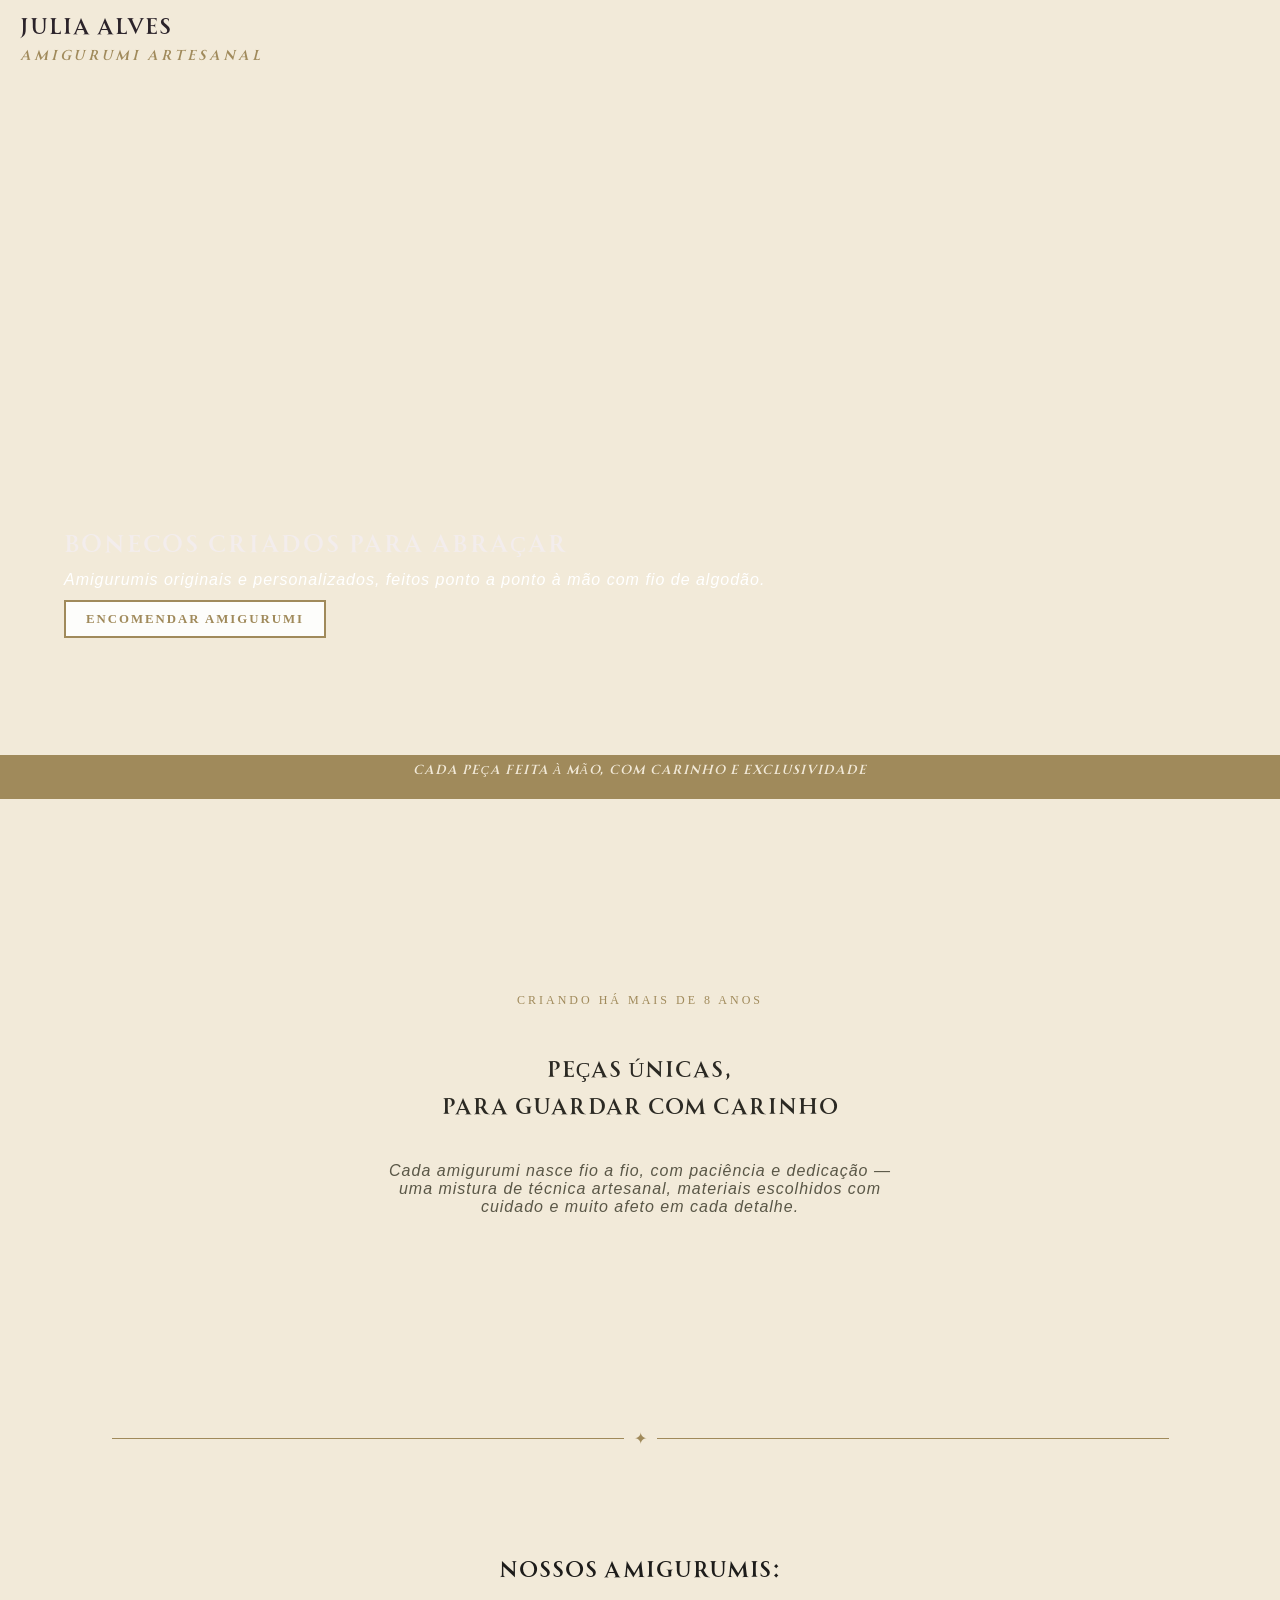
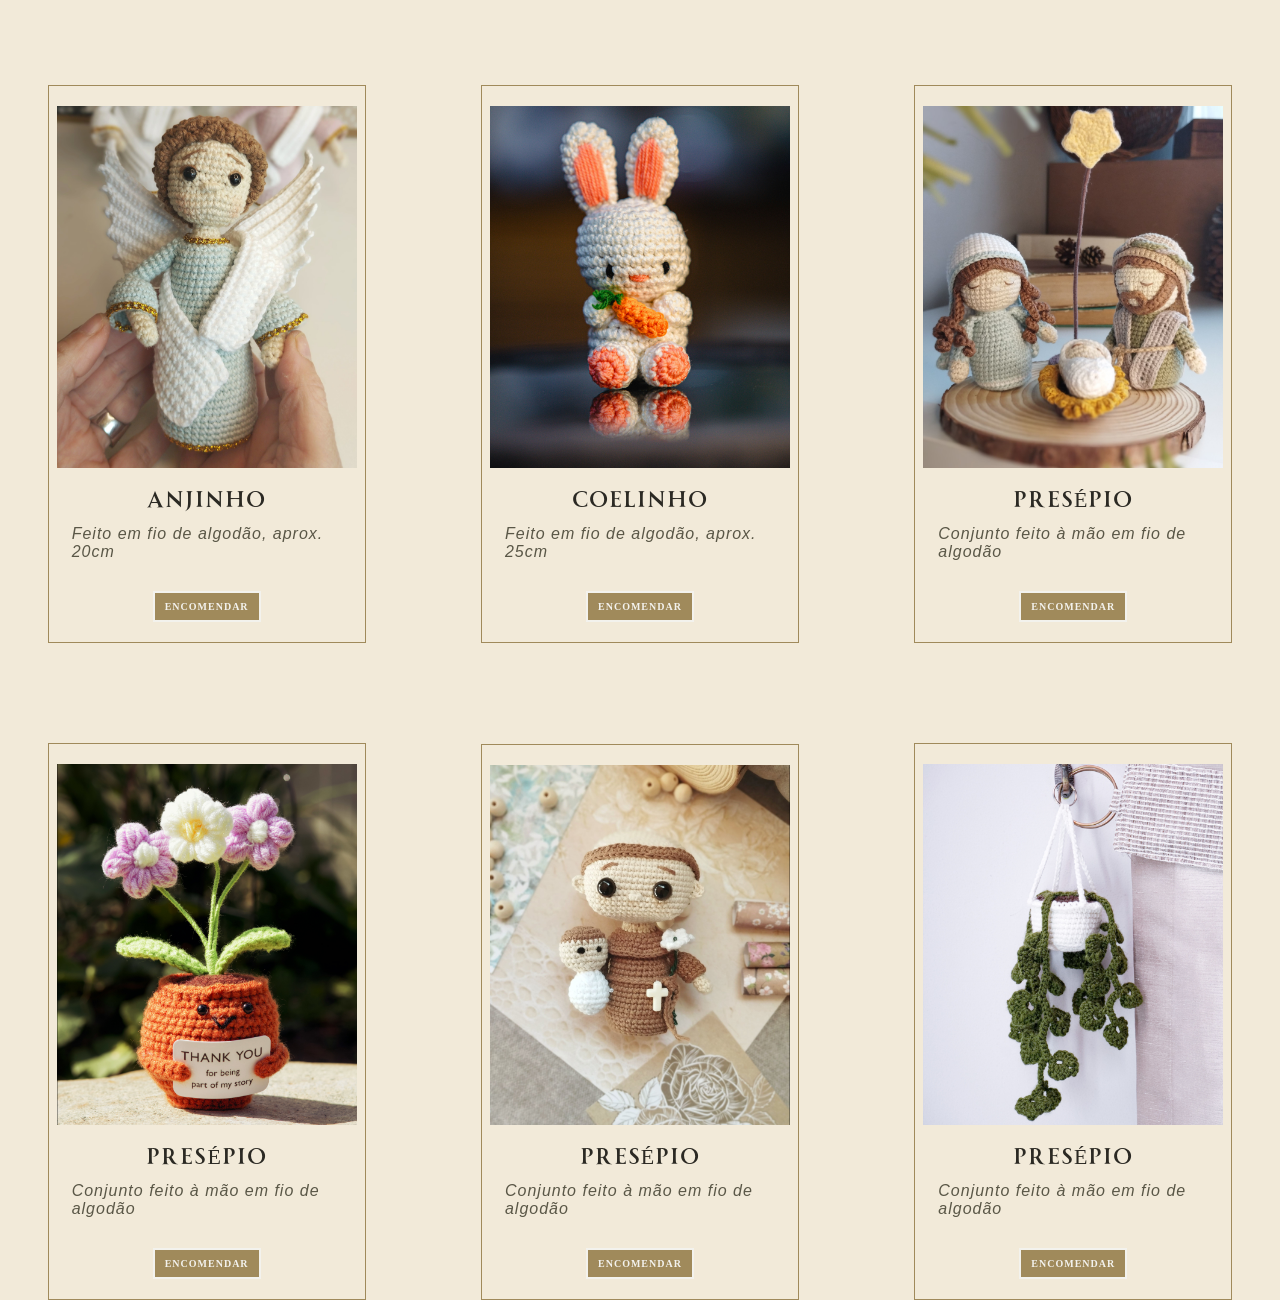
==== commit 7f1c532b: "Mudança na largura" ====
--- a/index.html
+++ b/index.html
@@ -15,81 +15,80 @@
   </head>
 
   <body>
-
-    <header>
-      <div class="logo">
-        <h1>JULIA ALVES</h1>
-        <h2>AMIGURUMI ARTESANAL</h2>
-      </div>
-    </header>
-
-    <main class="conteúdo">
-      <section class="banner-inicial">
-        <div class="conteudo-banner">
-          <p class="tag-banner">PEÇA EM DESTAQUE</p>
-          <h1>BONECOS CRIADOS PARA ABRAÇAR</h1>
-          <p class="subtitulo-banner">Amigurumis originais e personalizados, feitos ponto a ponto à mão com fio de algodão.</p>
-          <a class="btn-encomendar" href="#" target="_blank">ENCOMENDAR AMIGURUMI</a>
+    
+    <div class="fundo">
+      
+      <header>
+        <div class="logo">
+          <h1>JULIA ALVES</h1>
+          <h2>AMIGURUMI ARTESANAL</h2>
         </div>
-        <div class="autenticidade">
-        <p>CADA PEÇA FEITA À MÃO, COM CARINHO E EXCLUSIVIDADE</p>
-        </div>
-      </section>
+      </header>
+      <main class="conteúdo">
+        <section class="banner-inicial">
+          <div class="conteudo-banner">
+            <h1>BONECOS CRIADOS PARA ABRAÇAR</h1>
+            <p class="subtitulo-banner">Amigurumis originais e personalizados, feitos ponto a ponto à mão com fio de algodão.</p>
+            <a class="btn-encomendar" href="#" target="_blank">ENCOMENDAR AMIGURUMI</a>
+          </div>
+          <div class="autenticidade">
+          <p>CADA PEÇA FEITA À MÃO, COM CARINHO E EXCLUSIVIDADE</p>
+          </div>
+        </section>
       
       
-      <div class="introducao">
-          <h2>CRIANDO HÁ MAIS DE 8 ANOS</h2>
-          <h1>PEÇAS ÚNICAS, <br> PARA GUARDAR COM CARINHO</h1>
-          <p> Cada amigurumi nasce fio a fio, com paciência e dedicação — uma mistura de técnica artesanal, materiais escolhidos com cuidado e muito afeto em cada detalhe.</p>
-      </div>
+        <div class="introducao">
+            <h2>CRIANDO HÁ MAIS DE 8 ANOS</h2>
+            <h1>PEÇAS ÚNICAS, <br> PARA GUARDAR COM CARINHO</h1>
+            <p> Cada amigurumi nasce fio a fio, com paciência e dedicação — uma mistura de técnica artesanal, materiais escolhidos com cuidado e muito afeto em cada detalhe.</p>
+        </div>
       
-      <div class="divisor">
-        <hr class="line">
-        <span class="estrela">✦</span>
-        <hr class="line">
-      </div>
-
+        <div class="divisor">
+          <hr class="line">
+          <span class="estrela">✦</span>
+          <hr class="line">
+        </div>
+          <h1 class="titulo-galeria"> NOSSOS AMIGURUMIS:</h1>
+        <div class="galeria-amigurumis">
+          <div class="layout-produto">
+            <img class="foto-amigurumi" src="multimidia/anjinho-p.jpg" alt="retrato indivudual de rosto">
+            <h1 class="titulo-pintura">Anjinho</h1>
+            <p class="descricao-pintura">Feito em fio de algodão, aprox. 20cm</p>
+             <a class="btn-encomendar-p" href="#" target="_blank">ENCOMENDAR</a>
+          </div>
+          <div class="layout-produto">
+            <img class="foto-amigurumi" src="multimidia/coelinho-p.jpg" alt="Retrato individual de corpo">
+            <h1 class="titulo-pintura">coelinho</h1>
+            <p class="descricao-pintura">Feito em fio de algodão, aprox. 25cm</p>
+             <a class="btn-encomendar-p" href="#" target="_blank">ENCOMENDAR</a>
+          </div>
+          <div class="layout-produto">
+            <img class="foto-amigurumi" src="multimidia/familia-p.jpg" alt="Retrato individual de corpo">
+            <h1 class="titulo-pintura">PresÉpio</h1>
+            <p class="descricao-pintura">Conjunto feito à mão em fio de algodão</p>
+             <a class="btn-encomendar-p" href="#" target="_blank">ENCOMENDAR</a>
+          </div>
+          <div class="layout-produto">
+            <img class="foto-amigurumi" src="multimidia/flor-p.jpg" alt="Retrato individual de corpo">
+            <h1 class="titulo-pintura">PresÉpio</h1>
+            <p class="descricao-pintura">Conjunto feito à mão em fio de algodão</p>
+             <a class="btn-encomendar-p" href="#" target="_blank">ENCOMENDAR</a>
+          </div>
+          <div class="layout-produto">
+            <img class="foto-amigurumi" src="multimidia/jose-p.jpg" alt="Retrato individual de corpo">
+            <h1 class="titulo-pintura">PresÉpio</h1>
+            <p class="descricao-pintura">Conjunto feito à mão em fio de algodão</p>
+             <a class="btn-encomendar-p" href="#" target="_blank">ENCOMENDAR</a>
+          </div>
+          <div class="layout-produto">
+            <img class="foto-amigurumi" src="multimidia/trepadeira-p.jpg" alt="Retrato individual de corpo">
+            <h1 class="titulo-pintura">PresÉpio</h1>
+            <p class="descricao-pintura">Conjunto feito à mão em fio de algodão</p>
+             <a class="btn-encomendar-p" href="#" target="_blank">ENCOMENDAR</a>
+          </div>
+        </div>
+      </main>
       
-      <div class="galeria-amigurumis">
-        <h1 class="titulo-galeria"> NOSSOS AMIGURUMIS:</h1>
-        <div class="layout-produto">
-          <img class="foto-amigurumi" src="multimidia/anjinho-p.jpg" alt="retrato indivudual de rosto">
-          <h1 class="titulo-pintura">Anjinho</h1>
-          <p class="descricao-pintura">Feito em fio de algodão, aprox. 20cm</p>
-           <a class="btn-encomendar-p" href="#" target="_blank">ENCOMENDAR</a>
-        </div>
-        <div class="layout-produto">
-          <img class="foto-amigurumi" src="multimidia/coelinho-p.jpg" alt="Retrato individual de corpo">
-          <h1 class="titulo-pintura">coelinho</h1>
-          <p class="descricao-pintura">Feito em fio de algodão, aprox. 25cm</p>
-           <a class="btn-encomendar-p" href="#" target="_blank">ENCOMENDAR</a>
-        </div>
-        <div class="layout-produto">
-          <img class="foto-amigurumi" src="multimidia/familia-p.jpg" alt="Retrato individual de corpo">
-          <h1 class="titulo-pintura">PresÉpio</h1>
-          <p class="descricao-pintura">Conjunto feito à mão em fio de algodão</p>
-           <a class="btn-encomendar-p" href="#" target="_blank">ENCOMENDAR</a>
-        </div>
-        <div class="layout-produto">
-          <img class="foto-amigurumi" src="multimidia/flor-p.jpg" alt="Retrato individual de corpo">
-          <h1 class="titulo-pintura">PresÉpio</h1>
-          <p class="descricao-pintura">Conjunto feito à mão em fio de algodão</p>
-           <a class="btn-encomendar-p" href="#" target="_blank">ENCOMENDAR</a>
-        </div>
-        <div class="layout-produto">
-          <img class="foto-amigurumi" src="multimidia/jose-p.jpg" alt="Retrato individual de corpo">
-          <h1 class="titulo-pintura">PresÉpio</h1>
-          <p class="descricao-pintura">Conjunto feito à mão em fio de algodão</p>
-           <a class="btn-encomendar-p" href="#" target="_blank">ENCOMENDAR</a>
-        </div>
-        <div class="layout-produto">
-          <img class="foto-amigurumi" src="multimidia/trepadeira-p.jpg" alt="Retrato individual de corpo">
-          <h1 class="titulo-pintura">PresÉpio</h1>
-          <p class="descricao-pintura">Conjunto feito à mão em fio de algodão</p>
-           <a class="btn-encomendar-p" href="#" target="_blank">ENCOMENDAR</a>
-        </div>
-      </div>
-    </main>
-
-  </body>
-</html>
+        </body>
+      </html>
+    </div>
--- a/style.css
+++ b/style.css
@@ -13,9 +13,14 @@
   padding: 0;
   box-sizing: border-box;
 }
+.fundo{
+  background-color: #f2ead9;
+}
 
 body{
-    background-color: #f2ead9;
+    background-color: #ffffff;
+    max-width: 1800px;
+    margin: 0 auto;
 }
 
 h1{
@@ -85,14 +90,7 @@
     
 
 }
-.tag-banner{
-    font-size: 0.8em;
-    color:#bf8c1e;
-    letter-spacing: 3px;
-    padding: 2px 0px ;
-    margin-bottom: 10px ;
-    font-weight: 100;
-}
+
 .conteudo-banner h1{
     font-size: 1.5em;
     color: #f3eded;
@@ -143,9 +141,11 @@
     justify-content: center;
     color: #2B2923;
     text-align: center;
-    max-width: 450px;
+    max-width: 600px;
+    height: 70vh;
     margin: 0 auto;
     padding: 50px 20px;
+    gap: 40px;
 }
 
 .introducao h2{
@@ -159,14 +159,14 @@
     font-size: 22px;
     font-weight: 100;
     letter-spacing: 1px;
-    padding-top: 20px;
+
 }
 .introducao p{
     font-size: 16px;
     color: #5a5747;
     font-weight: 100;
     font-style: italic;
-    padding-top: 20px;
+
 
 }
 .divisor{
@@ -185,23 +185,24 @@
   color: #a08a5b;
 }
 
+.galeria-amigurumis{
+    display: flex;
+    flex-wrap: wrap;
+    align-items: center;
+    justify-content: center;
+    gap: 100px ;
+    padding: 0px 40px;
+    max-width: 1600px;
+    margin: 0 auto;
+}
 .titulo-galeria{
     font-size: 22px;
-    color: #2B2923;
-    font-weight: 100;
-    letter-spacing: 1px;
-    padding: 40px 0px 80px 0px;
-    text-align: center;
-    gap: 50px;
-}
-.galeria-amigurumis{
-    display: flex;
-    flex-wrap: wrap;
-    align-items: center;
-    justify-content: center;
-    gap: 30px ;
-    padding: 0px 40px;
-    max-width: 1300px;
+    color: #1d1c1a;
+    font-weight: 100;
+    letter-spacing: 1px;
+    padding: 100px 0px;
+    justify-content: center;
+    text-align: center;
     margin: 0 auto;
 }
 
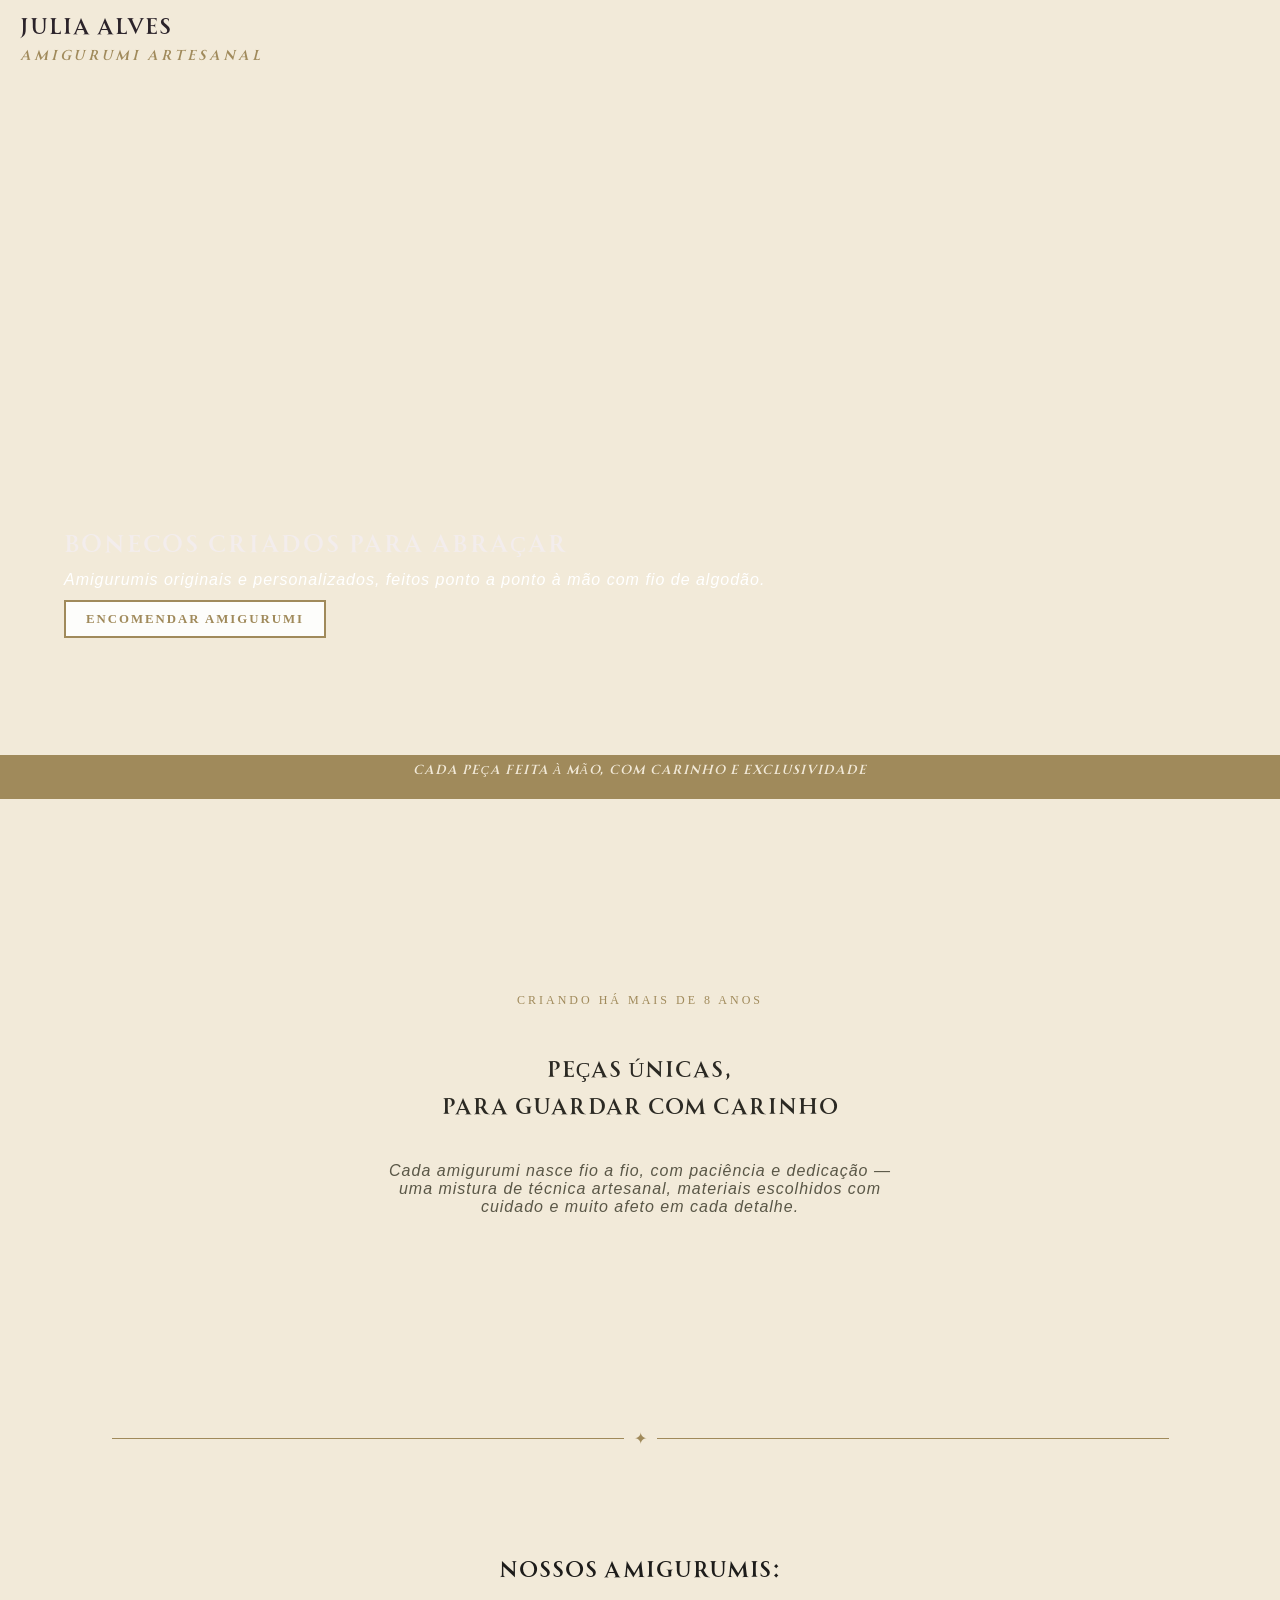
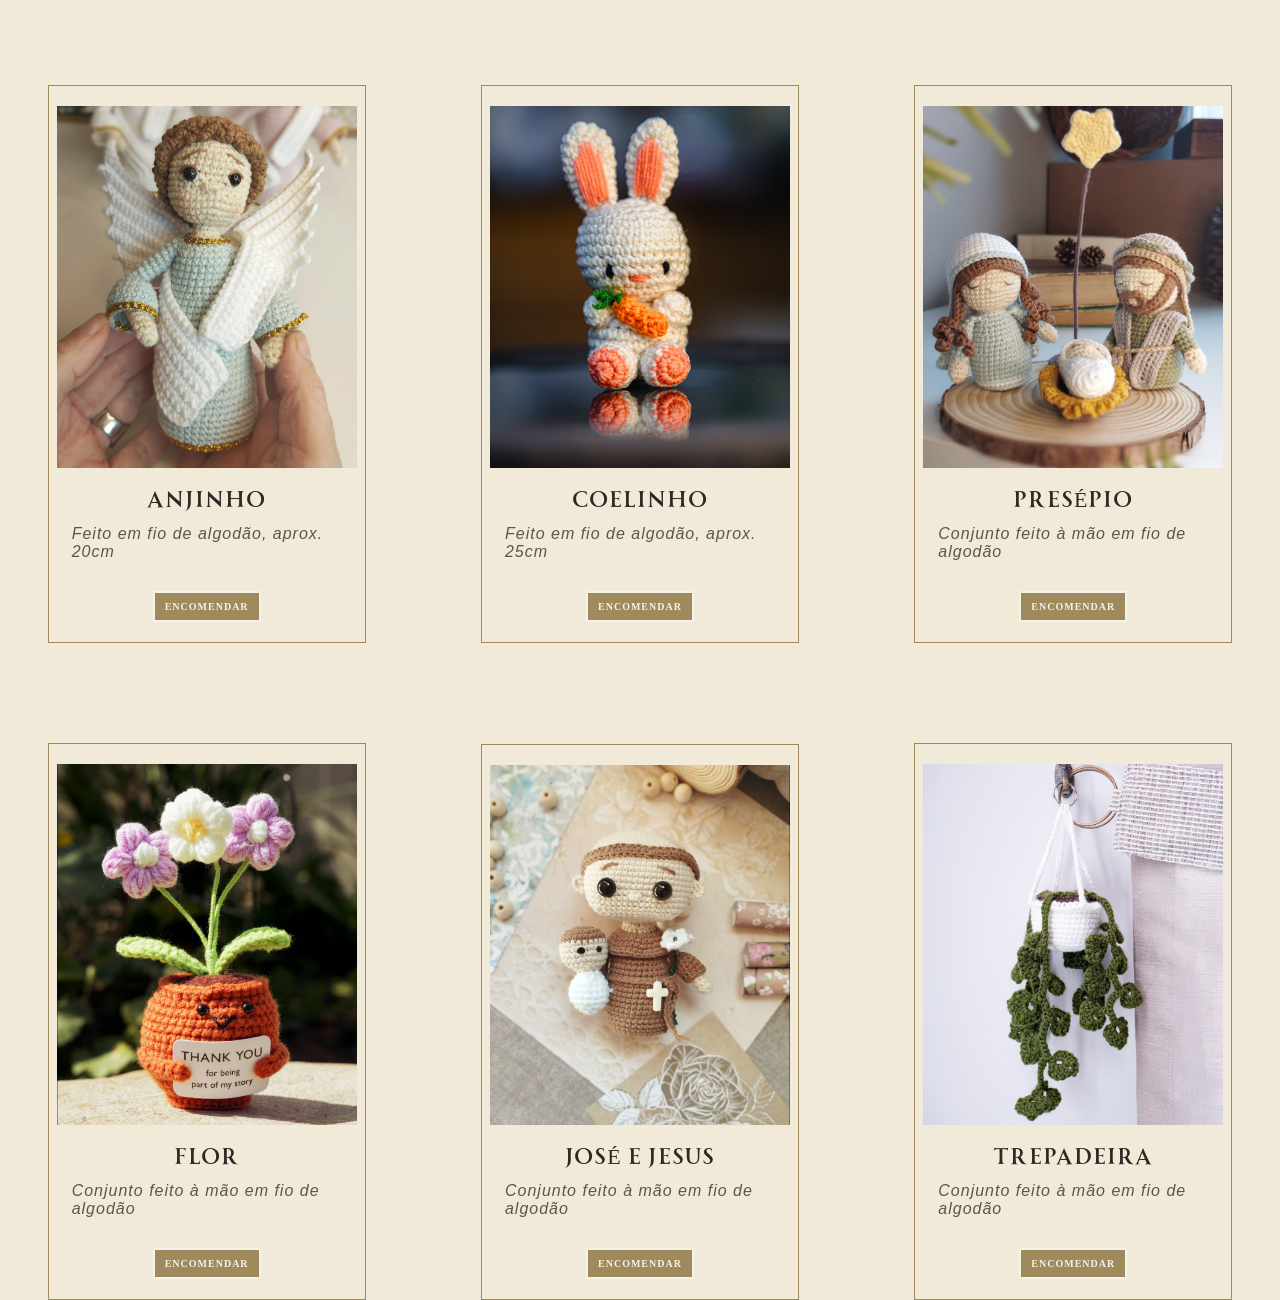
==== commit f87afe83: "Update product titles and alt text in index.html" ====
--- a/index.html
+++ b/index.html
@@ -69,20 +69,20 @@
              <a class="btn-encomendar-p" href="#" target="_blank">ENCOMENDAR</a>
           </div>
           <div class="layout-produto">
-            <img class="foto-amigurumi" src="multimidia/flor-p.jpg" alt="Retrato individual de corpo">
-            <h1 class="titulo-pintura">PresÉpio</h1>
+            <img class="foto-amigurumi" src="multimidia/flor-p.jpg" alt="flor">
+            <h1 class="titulo-pintura">flor</h1>
             <p class="descricao-pintura">Conjunto feito à mão em fio de algodão</p>
              <a class="btn-encomendar-p" href="#" target="_blank">ENCOMENDAR</a>
           </div>
           <div class="layout-produto">
-            <img class="foto-amigurumi" src="multimidia/jose-p.jpg" alt="Retrato individual de corpo">
-            <h1 class="titulo-pintura">PresÉpio</h1>
+            <img class="foto-amigurumi" src="multimidia/jose-p.jpg" alt="jose e jesus">
+            <h1 class="titulo-pintura">JosÉ e Jesus</h1>
             <p class="descricao-pintura">Conjunto feito à mão em fio de algodão</p>
              <a class="btn-encomendar-p" href="#" target="_blank">ENCOMENDAR</a>
           </div>
           <div class="layout-produto">
-            <img class="foto-amigurumi" src="multimidia/trepadeira-p.jpg" alt="Retrato individual de corpo">
-            <h1 class="titulo-pintura">PresÉpio</h1>
+            <img class="foto-amigurumi" src="multimidia/trepadeira-p.jpg" alt="Flor trepadeira">
+            <h1 class="titulo-pintura">trepadeira</h1>
             <p class="descricao-pintura">Conjunto feito à mão em fio de algodão</p>
              <a class="btn-encomendar-p" href="#" target="_blank">ENCOMENDAR</a>
           </div>
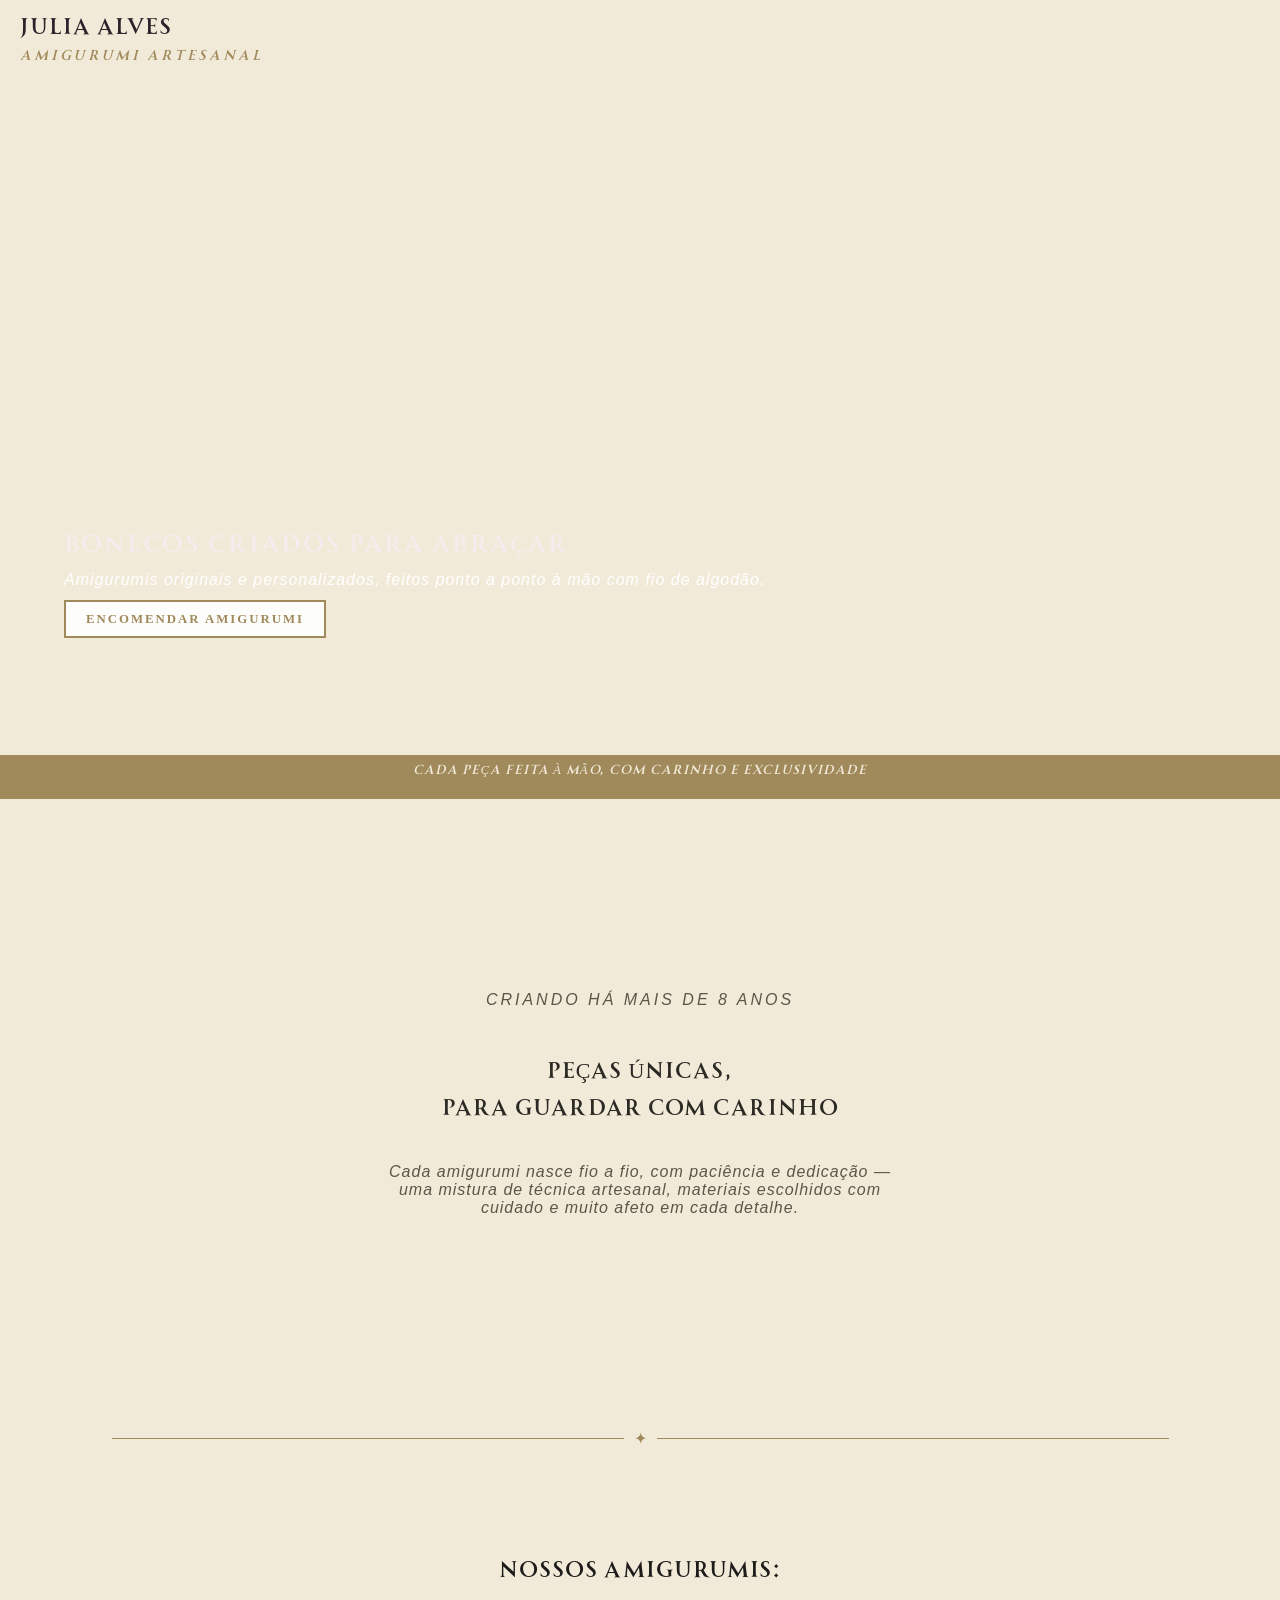
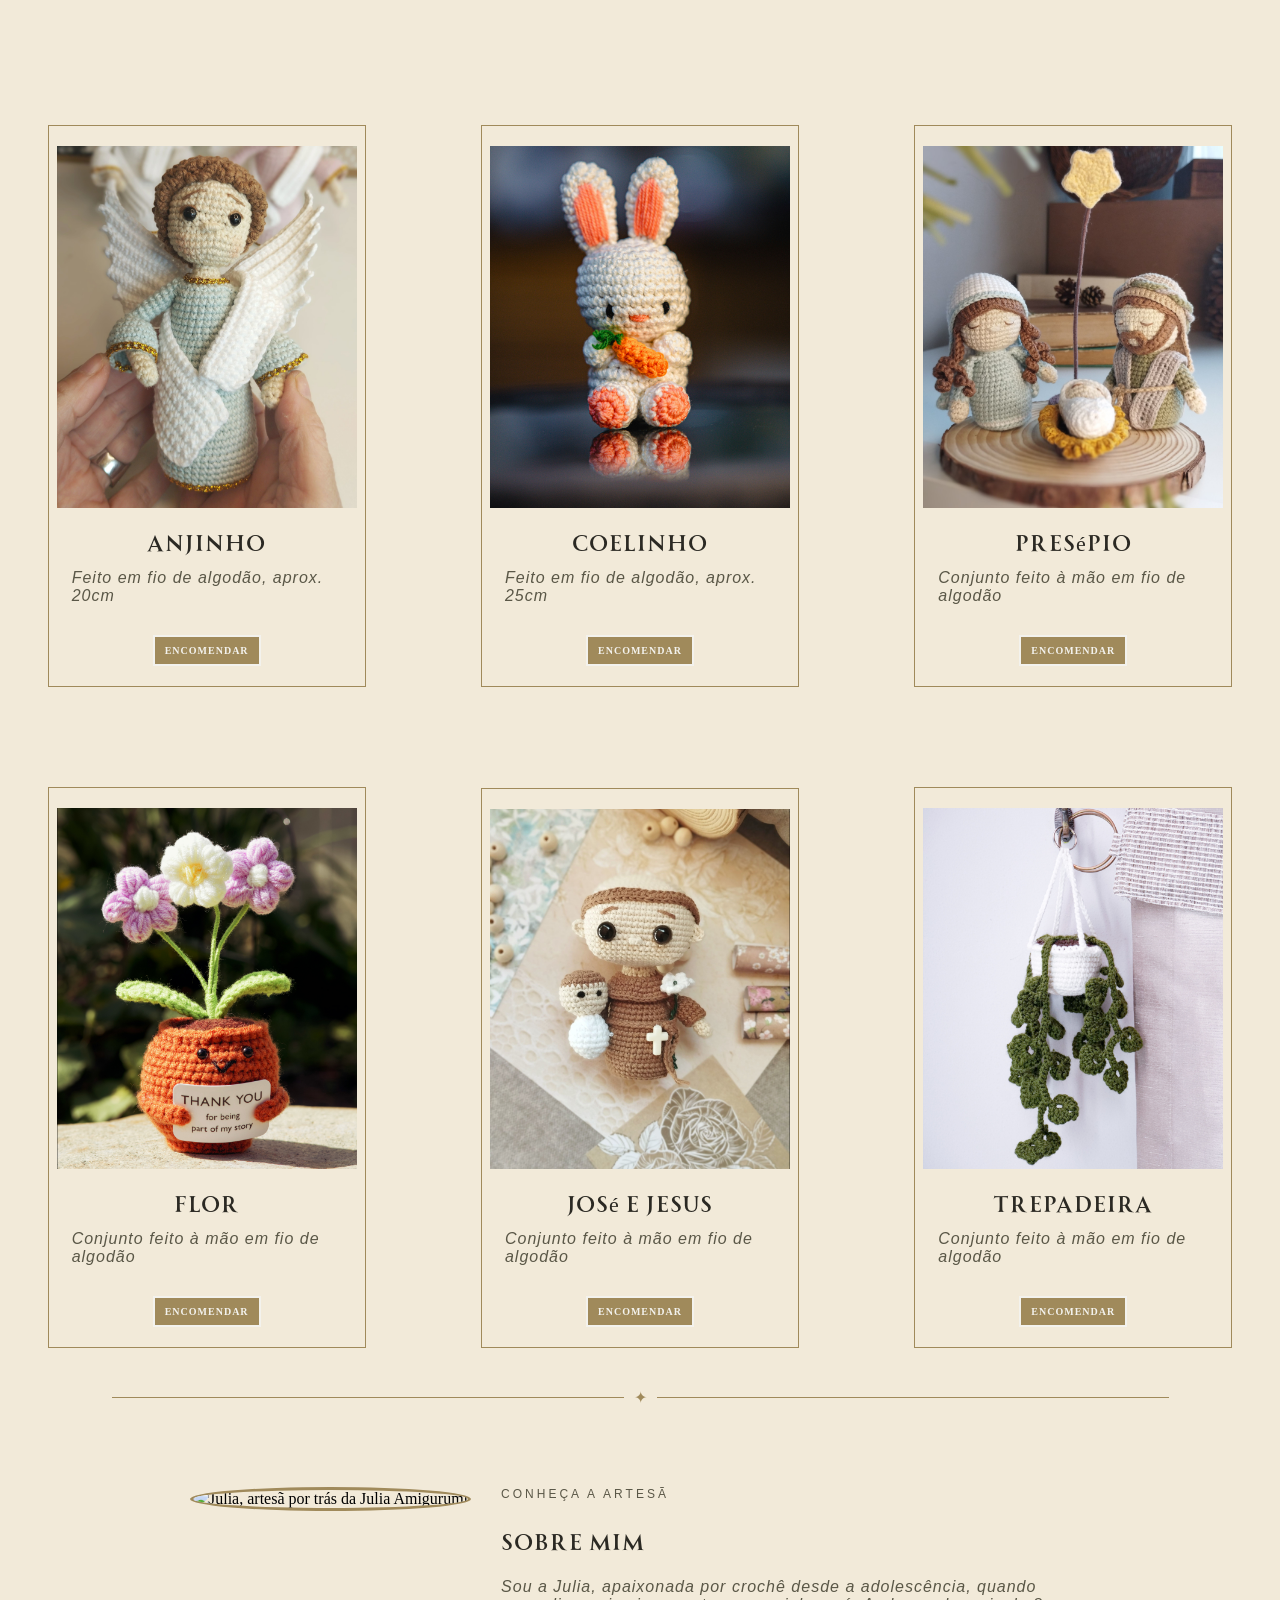
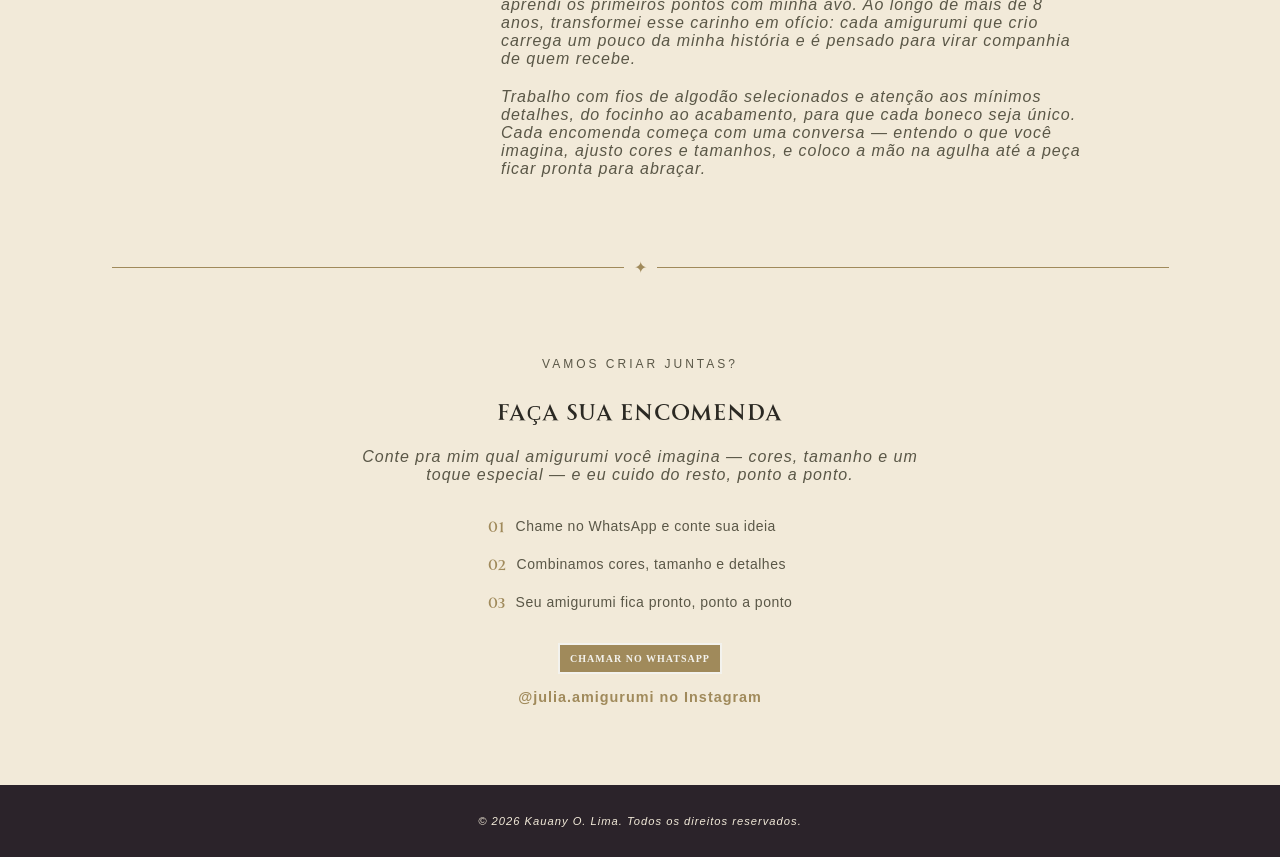
==== commit a967dca8: "versão final" ====
--- a/index.html
+++ b/index.html
@@ -3,92 +3,188 @@
   <head>
     <meta charset="UTF-8" />
     <meta name="viewport" content="width=device-width, initial-scale=1.0" />
+    <meta name="description" content="Julia Amigurumi - Bonecos de crochê artesanais, feitos à mão com fio de algodão." />
     <link rel="stylesheet" href="style.css" />
-    <link rel="shortcut icon" href="multimidia/flor.svg" type="image/x-icon">
-
-    <link
-      rel="shortcut icon"
-      href="#"
-      type="image/x-icon"/>
+    <link rel="shortcut icon" href="multimidia/flor.svg" type="image/svg+xml">
 
     <title>Julia Amigurumi</title>
   </head>
 
   <body>
-    
+
     <div class="fundo">
-      
+
       <header>
         <div class="logo">
           <h1>JULIA ALVES</h1>
           <h2>AMIGURUMI ARTESANAL</h2>
         </div>
       </header>
+
       <main class="conteúdo">
-        <section class="banner-inicial">
+
+        <section class="banner-inicial" aria-label="Apresentação">
           <div class="conteudo-banner">
-            <h1>BONECOS CRIADOS PARA ABRAÇAR</h1>
+            <h2>BONECOS CRIADOS PARA ABRAÇAR</h2>
             <p class="subtitulo-banner">Amigurumis originais e personalizados, feitos ponto a ponto à mão com fio de algodão.</p>
-            <a class="btn-encomendar" href="#" target="_blank">ENCOMENDAR AMIGURUMI</a>
+            <a class="btn-encomendar" href="#">ENCOMENDAR AMIGURUMI</a>
           </div>
           <div class="autenticidade">
-          <p>CADA PEÇA FEITA À MÃO, COM CARINHO E EXCLUSIVIDADE</p>
+            <p>CADA PEÇA FEITA À MÃO, COM CARINHO E EXCLUSIVIDADE</p>
           </div>
         </section>
-      
-      
-        <div class="introducao">
-            <h2>CRIANDO HÁ MAIS DE 8 ANOS</h2>
-            <h1>PEÇAS ÚNICAS, <br> PARA GUARDAR COM CARINHO</h1>
-            <p> Cada amigurumi nasce fio a fio, com paciência e dedicação — uma mistura de técnica artesanal, materiais escolhidos com cuidado e muito afeto em cada detalhe.</p>
-        </div>
-      
+
+        <section class="introducao" aria-label="Introdução">
+          <p class="overline-introducao">CRIANDO HÁ MAIS DE 8 ANOS</p>
+          <h2>PEÇAS ÚNICAS, <br> PARA GUARDAR COM CARINHO</h2>
+          <p>Cada amigurumi nasce fio a fio, com paciência e dedicação — uma mistura de técnica artesanal, materiais escolhidos com cuidado e muito afeto em cada detalhe.</p>
+        </section>
+
         <div class="divisor">
           <hr class="line">
           <span class="estrela">✦</span>
           <hr class="line">
         </div>
-          <h1 class="titulo-galeria"> NOSSOS AMIGURUMIS:</h1>
-        <div class="galeria-amigurumis">
-          <div class="layout-produto">
-            <img class="foto-amigurumi" src="multimidia/anjinho-p.jpg" alt="retrato indivudual de rosto">
-            <h1 class="titulo-pintura">Anjinho</h1>
-            <p class="descricao-pintura">Feito em fio de algodão, aprox. 20cm</p>
-             <a class="btn-encomendar-p" href="#" target="_blank">ENCOMENDAR</a>
+
+        <section class="galeria" aria-labelledby="titulo-galeria">
+          <h2 class="titulo-galeria" id="titulo-galeria">NOSSOS AMIGURUMIS:</h2>
+
+          <ul class="galeria-amigurumis">
+
+            <li class="layout-produto">
+              <figure>
+                <picture>
+                  <source media="(min-width: 1050px)" srcset="multimidia/anjinho-g.jpg">
+                  <source media="(min-width: 480px)" srcset="multimidia/anjinho-m.jpg">
+                  <img class="foto-amigurumi" src="multimidia/anjinho-p.jpg" alt="Amigurumi de anjinho feito em crochê">
+                </picture>
+              </figure>
+              <h3 class="titulo-pintura">Anjinho</h3>
+              <p class="descricao-pintura">Feito em fio de algodão, aprox. 20cm</p>
+              <a class="btn-encomendar-p" href="#">ENCOMENDAR</a>
+            </li>
+
+            <li class="layout-produto">
+              <figure>
+                <picture>
+                  <source media="(min-width: 1050px)" srcset="multimidia/coelinho-g.jpg">
+                  <source media="(min-width: 480px)" srcset="multimidia/coelinho-m.jpg">
+                  <img class="foto-amigurumi" src="multimidia/coelinho-p.jpg" alt="Amigurumi de coelinho feito em crochê">
+                </picture>
+              </figure>
+              <h3 class="titulo-pintura">Coelinho</h3>
+              <p class="descricao-pintura">Feito em fio de algodão, aprox. 25cm</p>
+              <a class="btn-encomendar-p" href="#">ENCOMENDAR</a>
+            </li>
+
+            <li class="layout-produto">
+              <figure>
+                <picture>
+                  <source media="(min-width: 1050px)" srcset="multimidia/familia-g.jpg">
+                  <source media="(min-width: 480px)" srcset="multimidia/familia-m.jpg">
+                  <img class="foto-amigurumi" src="multimidia/familia-p.jpg" alt="Conjunto de presépio feito em amigurumi">
+                </picture>
+              </figure>
+              <h3 class="titulo-pintura">Presépio</h3>
+              <p class="descricao-pintura">Conjunto feito à mão em fio de algodão</p>
+              <a class="btn-encomendar-p" href="#">ENCOMENDAR</a>
+            </li>
+
+            <li class="layout-produto">
+              <figure>
+                <picture>
+                  <source media="(min-width: 1050px)" srcset="multimidia/flor-g.jpg">
+                  <source media="(min-width: 480px)" srcset="multimidia/flor-m.jpg">
+                  <img class="foto-amigurumi" src="multimidia/flor-p.jpg" alt="Amigurumi em formato de flor">
+                </picture>
+              </figure>
+              <h3 class="titulo-pintura">Flor</h3>
+              <p class="descricao-pintura">Conjunto feito à mão em fio de algodão</p>
+              <a class="btn-encomendar-p" href="#">ENCOMENDAR</a>
+            </li>
+
+            <li class="layout-produto">
+              <figure>
+                <picture>
+                  <source media="(min-width: 1050px)" srcset="multimidia/jose-g.jpg">
+                  <source media="(min-width: 480px)" srcset="multimidia/jose-m.jpg">
+                  <img class="foto-amigurumi" src="multimidia/jose-p.jpg" alt="Amigurumi de José e Jesus">
+                </picture>
+              </figure>
+              <h3 class="titulo-pintura">José e Jesus</h3>
+              <p class="descricao-pintura">Conjunto feito à mão em fio de algodão</p>
+              <a class="btn-encomendar-p" href="#">ENCOMENDAR</a>
+            </li>
+
+            <li class="layout-produto">
+              <figure>
+                <picture>
+                  <source media="(min-width: 1050px)" srcset="multimidia/trepadeira-g.jpg">
+                  <source media="(min-width: 480px)" srcset="multimidia/trepadeira-m.jpg">
+                  <img class="foto-amigurumi" src="multimidia/trepadeira-p.jpg" alt="Amigurumi de flor trepadeira">
+                </picture>
+              </figure>
+              <h3 class="titulo-pintura">Trepadeira</h3>
+              <p class="descricao-pintura">Conjunto feito à mão em fio de algodão</p>
+              <a class="btn-encomendar-p" href="#">ENCOMENDAR</a>
+            </li>
+
+          </ul>
+        </section>
+
+         <div class="divisor">
+          <hr class="line">
+          <span class="estrela">✦</span>
+          <hr class="line">
+        </div>
+
+        <section class="sobre-mim" aria-labelledby="titulo-sobre-mim">
+          <div class="sobre-mim-conteudo">
+            <figure class="foto-artesa">
+              <img src="multimidia/julia.jpg" alt="Julia, artesã por trás da Julia Amigurumi">
+            </figure>
+            <div class="texto-sobre-mim">
+              <p class="overline-sobre">CONHEÇA A ARTESÃ</p>
+              <h2 id="titulo-sobre-mim">SOBRE MIM</h2>
+              <p>Sou a Julia, apaixonada por crochê desde a adolescência, quando aprendi os primeiros pontos com minha avó. Ao longo de mais de 8 anos, transformei esse carinho em ofício: cada amigurumi que crio carrega um pouco da minha história e é pensado para virar companhia de quem recebe.</p>
+              <p>Trabalho com fios de algodão selecionados e atenção aos mínimos detalhes, do focinho ao acabamento, para que cada boneco seja único. Cada encomenda começa com uma conversa — entendo o que você imagina, ajusto cores e tamanhos, e coloco a mão na agulha até a peça ficar pronta para abraçar.</p>
+            </div>
           </div>
-          <div class="layout-produto">
-            <img class="foto-amigurumi" src="multimidia/coelinho-p.jpg" alt="Retrato individual de corpo">
-            <h1 class="titulo-pintura">coelinho</h1>
-            <p class="descricao-pintura">Feito em fio de algodão, aprox. 25cm</p>
-             <a class="btn-encomendar-p" href="#" target="_blank">ENCOMENDAR</a>
+        </section>
+
+        <div class="divisor">
+          <hr class="line">
+          <span class="estrela">✦</span>
+          <hr class="line">
+        </div>
+
+        <section class="contato" aria-labelledby="titulo-contato">
+          <div class="contato-conteudo">
+            <p class="overline-contato">VAMOS CRIAR JUNTAS?</p>
+            <h2 id="titulo-contato">FAÇA SUA ENCOMENDA</h2>
+            <p>Conte pra mim qual amigurumi você imagina — cores, tamanho e um toque especial — e eu cuido do resto, ponto a ponto.</p>
+
+            <ol class="passos-encomenda">
+              <li><span class="passo-numero">01</span>Chame no WhatsApp e conte sua ideia</li>
+              <li><span class="passo-numero">02</span>Combinamos cores, tamanho e detalhes</li>
+              <li><span class="passo-numero">03</span>Seu amigurumi fica pronto, ponto a ponto</li>
+            </ol>
+
+            <div class="contato-links">
+              <a class="btn-encomendar-p" href="#" target="_blank" rel="noopener">CHAMAR NO WHATSAPP</a>
+              <a class="link-instagram" href="#" target="_blank" rel="noopener">@julia.amigurumi no Instagram</a>
+            </div>
           </div>
-          <div class="layout-produto">
-            <img class="foto-amigurumi" src="multimidia/familia-p.jpg" alt="Retrato individual de corpo">
-            <h1 class="titulo-pintura">PresÉpio</h1>
-            <p class="descricao-pintura">Conjunto feito à mão em fio de algodão</p>
-             <a class="btn-encomendar-p" href="#" target="_blank">ENCOMENDAR</a>
-          </div>
-          <div class="layout-produto">
-            <img class="foto-amigurumi" src="multimidia/flor-p.jpg" alt="flor">
-            <h1 class="titulo-pintura">flor</h1>
-            <p class="descricao-pintura">Conjunto feito à mão em fio de algodão</p>
-             <a class="btn-encomendar-p" href="#" target="_blank">ENCOMENDAR</a>
-          </div>
-          <div class="layout-produto">
-            <img class="foto-amigurumi" src="multimidia/jose-p.jpg" alt="jose e jesus">
-            <h1 class="titulo-pintura">JosÉ e Jesus</h1>
-            <p class="descricao-pintura">Conjunto feito à mão em fio de algodão</p>
-             <a class="btn-encomendar-p" href="#" target="_blank">ENCOMENDAR</a>
-          </div>
-          <div class="layout-produto">
-            <img class="foto-amigurumi" src="multimidia/trepadeira-p.jpg" alt="Flor trepadeira">
-            <h1 class="titulo-pintura">trepadeira</h1>
-            <p class="descricao-pintura">Conjunto feito à mão em fio de algodão</p>
-             <a class="btn-encomendar-p" href="#" target="_blank">ENCOMENDAR</a>
-          </div>
+        </section>
+
+      </main>
+
+      <footer class="rodape">
+        <div class="rodape-conteudo">
+         <p class="rodape-copyright">© 2026 Kauany O. Lima. Todos os direitos reservados.</p>
         </div>
-      </main>
-      
-        </body>
-      </html>
+      </footer>
+
     </div>
+  </body>
+</html>
--- a/style.css
+++ b/style.css
@@ -91,7 +91,8 @@
 
 }
 
-.conteudo-banner h1{
+.conteudo-banner h2{
+    font-family: 'Allrounder',serif;
     font-size: 1.5em;
     color: #f3eded;
     font-weight: 400;
@@ -148,14 +149,18 @@
     gap: 40px;
 }
 
+.overline-introducao{
+    font-size: 12px;
+    color: #a08a5b;
+    font-weight: 100;
+    letter-spacing: 3px;
+    font-style: normal;
+    width: auto;
+    margin-bottom: 0;
+}
+
 .introducao h2{
-    font-size: 12px;
-    color: #a08a5b;
-    font-weight: 100;
-    letter-spacing: 3px;
-}
-
-.introducao h1{
+    font-family: 'Allrounder',serif;
     font-size: 22px;
     font-weight: 100;
     letter-spacing: 1px;
@@ -191,11 +196,13 @@
     align-items: center;
     justify-content: center;
     gap: 100px ;
-    padding: 0px 40px;
+    padding: 40px 40px;
     max-width: 1600px;
     margin: 0 auto;
+    list-style: none;
 }
 .titulo-galeria{
+    font-family: 'Allrounder',serif;
     font-size: 22px;
     color: #1d1c1a;
     font-weight: 100;
@@ -222,12 +229,198 @@
     justify-content: center;
 }
 .titulo-pintura{
+    font-family: 'Allrounder',serif;
     max-width: 290px;
     font-size: 22px;
     color: #2B2923;
     font-weight: 100;
     letter-spacing: 1px;
     padding-top: 10px;
+}
+
+.sobre-mim{
+    display: flex;
+    flex-direction: column;
+    align-items: center;
+    text-align: center;
+    justify-content: center;
+    background-color: #f2ead9;
+    padding: 80px 20px;
+}
+.sobre-mim-conteudo{
+    max-width: 900px;
+    margin: 0 auto;
+    display: flex;
+    flex-direction: column;
+    align-items: center;
+    gap: 30px;
+}
+.foto-artesa{
+    flex-shrink: 0;
+}
+.foto-artesa img{
+    width: 220px;
+    height: 220px;
+    object-fit: cover;
+    border-radius: 50%;
+    border: 3px solid #a08a5b;
+}
+.texto-sobre-mim{
+    display: flex;
+    flex-direction: column;
+    gap: 20px;
+}
+.overline-sobre{
+    font-size: 12px;
+    color: #a08a5b;
+    font-weight: 100;
+    letter-spacing: 3px;
+    font-style: normal;
+    width: auto;
+    margin-bottom: 0;
+}
+.sobre-mim h2{
+    font-family: 'Allrounder',serif;
+    font-size: 22px;
+    font-weight: 100;
+    letter-spacing: 1px;
+    color: #2B2923;
+}
+.sobre-mim p{
+    color: #5a5747;
+    width: auto;
+    margin-bottom: 0;
+}
+
+.contato{
+    display: flex;
+    flex-direction: column;
+    align-items: center;
+    text-align: center;
+    justify-content: center;
+    background-color: #f2ead9;
+    padding: 80px 20px;
+}
+.contato-conteudo{
+    max-width: 600px;
+    margin: 0 auto;
+    display: flex;
+    flex-direction: column;
+    align-items: center;
+    gap: 20px;
+}
+.overline-contato{
+    font-size: 12px;
+    color: #a08a5b;
+    font-weight: 100;
+    letter-spacing: 3px;
+    font-style: normal;
+    width: auto;
+    margin-bottom: 0;
+}
+.contato h2{
+    font-family: 'Allrounder',serif;
+    font-size: 22px;
+    font-weight: 100;
+    letter-spacing: 1px;
+    color: #2B2923;
+}
+.contato p{
+    color: #5a5747;
+    width: auto;
+    margin-bottom: 0;
+}
+.contato-links{
+    display: flex;
+    flex-direction: column;
+    align-items: center;
+    gap: 15px;
+    margin-top: 10px;
+}
+.link-instagram{
+    font-family: "Montserrat", sans-serif;
+    font-size: 0.9em;
+    color: #a08a5b;
+    text-decoration: none;
+    letter-spacing: 1px;
+    font-weight: 600;
+}
+.link-instagram:hover{
+    text-decoration: underline;
+}
+
+.passos-encomenda{
+    list-style: none;
+    display: flex;
+    flex-direction: column;
+    align-items: flex-start;
+    gap: 15px;
+    margin-top: 10px;
+    text-align: left;
+}
+.passos-encomenda li{
+    font-family: "Montserrat", sans-serif;
+    font-size: 14px;
+    color: #5a5747;
+    font-weight: 100;
+    letter-spacing: 0.5px;
+    display: flex;
+    align-items: center;
+    gap: 10px;
+}
+.passo-numero{
+    font-family: 'Allrounder',serif;
+    font-size: 14px;
+    color: #a08a5b;
+    font-weight: 500;
+}
+
+.rodape{
+    background-color: #2b232a;
+    padding: 30px 20px;
+    text-align: center;
+}
+.rodape-conteudo{
+    display: flex;
+    flex-direction: column;
+    align-items: center;
+    gap: 12px;
+    max-width: 600px;
+    margin: 0 auto;
+}
+.rodape-marca{
+    font-family: 'Allrounder',serif;
+    font-size: 14px;
+    letter-spacing: 2px;
+    color: #f2ead9;
+    font-weight: 100;
+    font-style: normal;
+    width: auto;
+    margin-bottom: 0;
+}
+.rodape-links{
+    display: flex;
+    gap: 20px;
+}
+.rodape-links a{
+    font-family: "Montserrat", sans-serif;
+    font-size: 0.8em;
+    color: #a08a5b;
+    text-decoration: none;
+    letter-spacing: 1px;
+    font-weight: 600;
+}
+.rodape-links a:hover{
+    text-decoration: underline;
+}
+.rodape-copyright{
+    font-family: "Montserrat", sans-serif;
+    font-size: 0.7em;
+    color: #f2ead9;
+    font-weight: 100;
+    letter-spacing: 1px;
+    width: auto;
+    margin-bottom: 0;
 }
 .descricao-pintura{
     max-width: 290px;
@@ -259,4 +452,15 @@
 .banner-inicial{
     background-image: url(multimidia/banner-p.jpg);
 }
+}
+
+@media(min-width: 768px){
+.sobre-mim-conteudo{
+    flex-direction: row;
+    align-items: flex-start;
+    text-align: left;
+}
+.texto-sobre-mim{
+    text-align: left;
+}
 }
